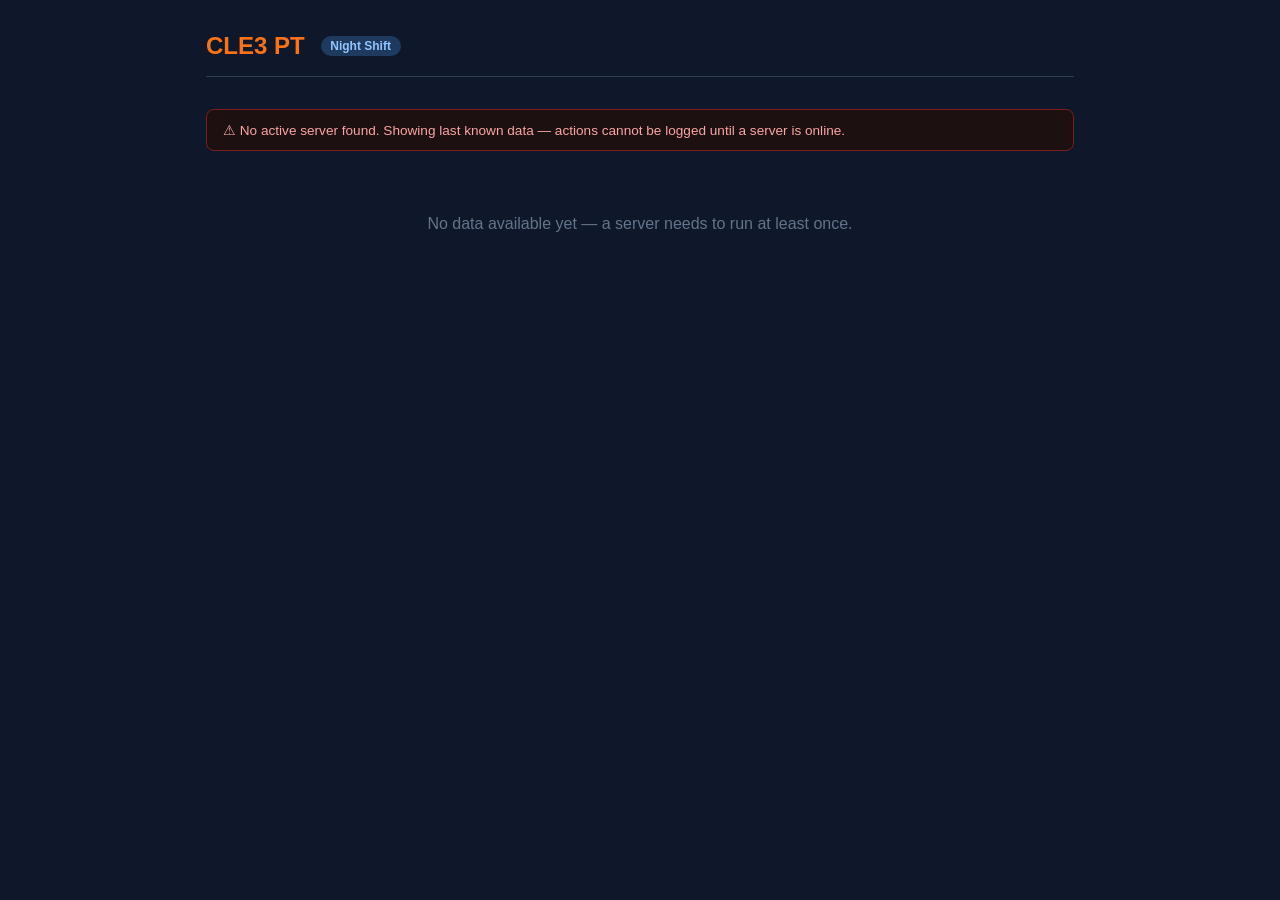
==== docs/index.html @ a23e6bd6 "Update CLE3 PT Dashboard app" ====
<!DOCTYPE html>
<html lang="en">
<head>
<meta charset="UTF-8">
<meta name="viewport" content="width=device-width,initial-scale=1">
<title>CLE3 PT Dashboard</title>
<style>
  * { box-sizing: border-box; margin: 0; padding: 0; }
  body { font-family: -apple-system, BlinkMacSystemFont, 'Segoe UI', sans-serif;
         background: #0f172a; color: #e2e8f0; min-height: 100vh; }
  .container { max-width: 900px; margin: 0 auto; padding: 2rem 1rem; }
  .header { display: flex; align-items: center; gap: 1rem; margin-bottom: 2rem; border-bottom: 1px solid #334155; padding-bottom: 1rem; }
  .logo { font-size: 1.5rem; font-weight: 700; color: #f97316; }
  .badge { font-size: 0.75rem; padding: 0.2rem 0.6rem; border-radius: 9999px; font-weight: 600; }
  .badge-night { background: #1e3a5f; color: #93c5fd; }
  .badge-day   { background: #3b1f05; color: #fbbf24; }
  .badge-stale { background: #3b0f0f; color: #fca5a5; }
  .status-card { background: #1e293b; border: 1px solid #334155; border-radius: 0.75rem;
                 padding: 1.5rem; margin-bottom: 1.5rem; }
  .status-title { font-size: 0.75rem; text-transform: uppercase; letter-spacing: 0.05em;
                  color: #64748b; margin-bottom: 0.5rem; }
  .status-main { font-size: 1.1rem; color: #e2e8f0; }
  .connect-btn { display: inline-block; margin-top: 1rem; padding: 0.6rem 1.4rem;
                 background: #f97316; color: white; border: none; border-radius: 0.5rem;
                 font-size: 0.9rem; font-weight: 600; cursor: pointer; text-decoration: none; }
  .connect-btn:hover { background: #ea580c; }
  .grid { display: grid; grid-template-columns: repeat(auto-fill, minmax(280px, 1fr)); gap: 1rem; }
  .aa-card { background: #1e293b; border: 1px solid #334155; border-radius: 0.5rem; padding: 1rem; }
  .aa-card.flagged { border-color: #f97316; }
  .aa-name { font-weight: 600; font-size: 0.95rem; margin-bottom: 0.25rem; }
  .aa-meta { font-size: 0.75rem; color: #94a3b8; }
  .pt-bar { height: 6px; background: #334155; border-radius: 3px; margin: 0.5rem 0; }
  .pt-fill { height: 6px; border-radius: 3px; }
  .pt-fill.ok      { background: #22c55e; }
  .pt-fill.warn    { background: #f59e0b; }
  .pt-fill.flagged { background: #ef4444; }
  .pt-num { font-size: 0.8rem; font-weight: 700; }
  .pt-num.ok      { color: #22c55e; }
  .pt-num.warn    { color: #f59e0b; }
  .pt-num.flagged { color: #ef4444; }
  .spinner { border: 3px solid #334155; border-top-color: #f97316; border-radius: 50%;
             width: 2rem; height: 2rem; animation: spin 0.8s linear infinite; margin: 3rem auto; }
  @keyframes spin { to { transform: rotate(360deg); } }
  .floor-header { font-size: 0.75rem; text-transform: uppercase; letter-spacing: 0.1em;
                  color: #64748b; margin: 1.5rem 0 0.75rem; }
  .summary-row { display: flex; gap: 1.5rem; margin-bottom: 1.5rem; flex-wrap: wrap; }
  .summary-stat { text-align: center; }
  .summary-stat .num { font-size: 1.75rem; font-weight: 700; }
  .summary-stat .lbl { font-size: 0.7rem; color: #64748b; text-transform: uppercase; }
  .offline-note { background: #1c1010; border: 1px solid #7f1d1d; border-radius: 0.5rem;
                  padding: 0.75rem 1rem; margin-bottom: 1rem; font-size: 0.85rem; color: #fca5a5; }
  #floor-filter { display: flex; gap: 0.5rem; margin-bottom: 1rem; flex-wrap: wrap; }
  .fl-btn { padding: 0.3rem 0.8rem; background: #1e293b; border: 1px solid #334155;
            color: #94a3b8; border-radius: 0.375rem; cursor: pointer; font-size: 0.8rem; }
  .fl-btn.active { background: #f97316; border-color: #f97316; color: white; }
  .hidden { display: none !important; }
</style>
</head>
<body>
<div class="container">
  <div class="header">
    <span class="logo">CLE3 PT</span>
    <span id="shift-badge" class="badge badge-night">Night Shift</span>
    <span id="date-badge" style="font-size:0.8rem;color:#64748b"></span>
    <span id="stale-badge" class="badge badge-stale hidden">DATA STALE</span>
    <span style="flex:1"></span>
    <span id="last-updated" style="font-size:0.75rem;color:#64748b"></span>
  </div>

  <div id="connecting-card" class="status-card">
    <div class="status-title">Looking for active server…</div>
    <div class="spinner"></div>
  </div>

  <div id="live-banner" class="status-card hidden" style="border-color:#22c55e">
    <div class="status-title">Live server found</div>
    <div class="status-main" id="live-url-text"></div>
    <a id="live-url-link" href="#" class="connect-btn">Open Full Dashboard →</a>
  </div>

  <div id="offline-banner" class="offline-note hidden">
    ⚠ No active server found. Showing last known data — actions cannot be logged until a server is online.
  </div>

  <div id="main-content" class="hidden">
    <div class="summary-row">
      <div class="summary-stat"><div class="num" id="s-total">—</div><div class="lbl">Associates</div></div>
      <div class="summary-stat"><div class="num" id="s-flagged" style="color:#ef4444">—</div><div class="lbl">Flagged</div></div>
      <div class="summary-stat"><div class="num" id="s-avg">—</div><div class="lbl">Avg PT%</div></div>
    </div>
    <div id="floor-filter">
      <button class="fl-btn active" data-floor="all">All Floors</button>
      <button class="fl-btn" data-floor="1">Floor 1</button>
      <button class="fl-btn" data-floor="2">Floor 2</button>
      <button class="fl-btn" data-floor="3">Floor 3</button>
      <button class="fl-btn" data-floor="4">Floor 4</button>
    </div>
    <div id="aa-grid"></div>
  </div>
</div>

<script>
const REPO = 'neszbeqi/cle3-pt-dashboard';
const RAW  = `https://raw.githubusercontent.com/${REPO}/main`;

async function ghFetch(path) {
  try {
    const r = await fetch(`${RAW}/${path}?_=${Date.now()}`);
    if (r.ok) return r.json();
  } catch {}
  return null;
}

let currentFloor = 'all';
let allAssociates = [];

async function init() {
  // 1. Try to find active server
  const urlData = await ghFetch('data/current_url.json');
  if (urlData && urlData.url && urlData.updated) {
    const ageMin = (Date.now() - new Date(urlData.updated).getTime()) / 60000;
    if (ageMin < 10) {
      try {
        const ctrl = new AbortController();
        setTimeout(() => ctrl.abort(), 4000);
        const ping = await fetch(urlData.url + '/api/status', { signal: ctrl.signal });
        if (ping.ok) {
          document.getElementById('connecting-card').classList.add('hidden');
          document.getElementById('live-banner').classList.remove('hidden');
          document.getElementById('live-url-text').textContent = urlData.url;
          document.getElementById('live-url-link').href = urlData.url;
          return;
        }
      } catch {}
    }
  }

  // 2. No live server — show last known data
  document.getElementById('connecting-card').classList.add('hidden');
  document.getElementById('offline-banner').classList.remove('hidden');
  const live = await ghFetch('data/live.json');
  if (live && live.associates && live.associates.length) {
    renderData(live);
  } else {
    document.getElementById('main-content').innerHTML =
      '<div style="color:#64748b;text-align:center;padding:3rem">No data available yet — a server needs to run at least once.</div>';
    document.getElementById('main-content').classList.remove('hidden');
  }
}

function renderData(live) {
  allAssociates = live.associates || [];

  // Header info
  const shiftBadge = document.getElementById('shift-badge');
  shiftBadge.textContent = (live.shift === 'night' ? 'Night' : 'Day') + ' Shift';
  shiftBadge.className = 'badge ' + (live.shift === 'night' ? 'badge-night' : 'badge-day');
  document.getElementById('date-badge').textContent = live.date || '';

  if (live.updated) {
    const mins = Math.round((Date.now() - new Date(live.updated).getTime()) / 60000);
    document.getElementById('last-updated').textContent =
      mins < 60 ? `Updated ${mins}m ago` : `Updated ${Math.round(mins/60)}h ago`;
    if (mins > 30) document.getElementById('stale-badge').classList.remove('hidden');
  }

  document.getElementById('main-content').classList.remove('hidden');
  renderGrid();
}

function renderGrid() {
  const data = currentFloor === 'all'
    ? allAssociates
    : allAssociates.filter(a => a.floor == currentFloor);

  // Summary
  const withPt = data.filter(a => a.pt_pct != null);
  const flagged = data.filter(a => a.flagged);
  document.getElementById('s-total').textContent = data.length;
  document.getElementById('s-flagged').textContent = flagged.length;
  document.getElementById('s-avg').textContent = withPt.length
    ? (withPt.reduce((s,a) => s + a.pt_pct, 0) / withPt.length).toFixed(1) + '%'
    : '—';

  // Group by floor
  const byFloor = {};
  for (const a of data) {
    const fl = a.floor || 0;
    (byFloor[fl] = byFloor[fl] || []).push(a);
  }

  const grid = document.getElementById('aa-grid');
  grid.innerHTML = '';

  for (const [fl, aas] of Object.entries(byFloor).sort()) {
    if (currentFloor === 'all' && fl != 0) {
      const hdr = document.createElement('div');
      hdr.className = 'floor-header';
      hdr.textContent = fl == 0 ? 'Unassigned' : `Floor ${fl}`;
      grid.appendChild(hdr);
    }
    const g = document.createElement('div');
    g.className = 'grid';
    for (const a of aas.sort((x,y) => (x.pt_pct||99) - (y.pt_pct||99))) {
      const pt   = a.pt_pct;
      const cls  = pt == null ? 'warn' : pt >= 88 ? 'ok' : pt >= 80 ? 'warn' : 'flagged';
      const fill = pt == null ? 0 : Math.min(100, pt);
      g.innerHTML += `
        <div class="aa-card ${a.flagged ? 'flagged' : ''}">
          <div class="aa-name">${a.name || a.badge}</div>
          <div class="aa-meta">${a.station ? 'Stn ' + a.station : ''} ${a.floor ? '· Fl ' + a.floor : ''}</div>
          <div class="pt-bar"><div class="pt-fill ${cls}" style="width:${fill}%"></div></div>
          <span class="pt-num ${cls}">${pt != null ? pt.toFixed(1) + '%' : 'No data'}</span>
        </div>`;
    }
    grid.appendChild(g);
  }
}

// Floor filter buttons
document.getElementById('floor-filter').addEventListener('click', e => {
  const btn = e.target.closest('.fl-btn');
  if (!btn) return;
  document.querySelectorAll('.fl-btn').forEach(b => b.classList.remove('active'));
  btn.classList.add('active');
  currentFloor = btn.dataset.floor;
  if (allAssociates.length) renderGrid();
});

init();
</script>
</body>
</html>
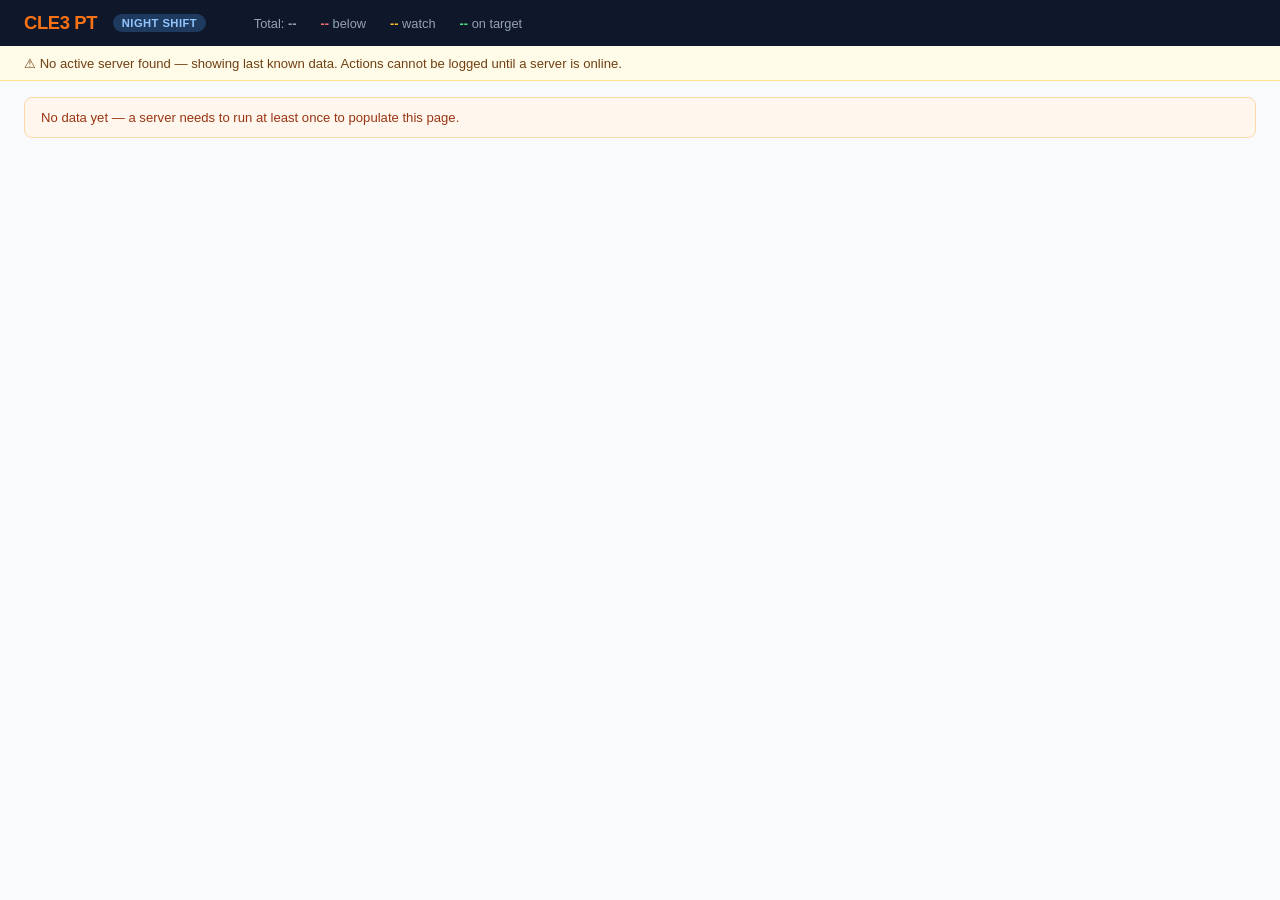
==== commit c300b8bd: "Redesign portal to match full dashboard" ====
--- a/docs/index.html
+++ b/docs/index.html
@@ -5,229 +5,422 @@
 <meta name="viewport" content="width=device-width,initial-scale=1">
 <title>CLE3 PT Dashboard</title>
 <style>
-  * { box-sizing: border-box; margin: 0; padding: 0; }
-  body { font-family: -apple-system, BlinkMacSystemFont, 'Segoe UI', sans-serif;
-         background: #0f172a; color: #e2e8f0; min-height: 100vh; }
-  .container { max-width: 900px; margin: 0 auto; padding: 2rem 1rem; }
-  .header { display: flex; align-items: center; gap: 1rem; margin-bottom: 2rem; border-bottom: 1px solid #334155; padding-bottom: 1rem; }
-  .logo { font-size: 1.5rem; font-weight: 700; color: #f97316; }
-  .badge { font-size: 0.75rem; padding: 0.2rem 0.6rem; border-radius: 9999px; font-weight: 600; }
-  .badge-night { background: #1e3a5f; color: #93c5fd; }
-  .badge-day   { background: #3b1f05; color: #fbbf24; }
-  .badge-stale { background: #3b0f0f; color: #fca5a5; }
-  .status-card { background: #1e293b; border: 1px solid #334155; border-radius: 0.75rem;
-                 padding: 1.5rem; margin-bottom: 1.5rem; }
-  .status-title { font-size: 0.75rem; text-transform: uppercase; letter-spacing: 0.05em;
-                  color: #64748b; margin-bottom: 0.5rem; }
-  .status-main { font-size: 1.1rem; color: #e2e8f0; }
-  .connect-btn { display: inline-block; margin-top: 1rem; padding: 0.6rem 1.4rem;
-                 background: #f97316; color: white; border: none; border-radius: 0.5rem;
-                 font-size: 0.9rem; font-weight: 600; cursor: pointer; text-decoration: none; }
-  .connect-btn:hover { background: #ea580c; }
-  .grid { display: grid; grid-template-columns: repeat(auto-fill, minmax(280px, 1fr)); gap: 1rem; }
-  .aa-card { background: #1e293b; border: 1px solid #334155; border-radius: 0.5rem; padding: 1rem; }
-  .aa-card.flagged { border-color: #f97316; }
-  .aa-name { font-weight: 600; font-size: 0.95rem; margin-bottom: 0.25rem; }
-  .aa-meta { font-size: 0.75rem; color: #94a3b8; }
-  .pt-bar { height: 6px; background: #334155; border-radius: 3px; margin: 0.5rem 0; }
-  .pt-fill { height: 6px; border-radius: 3px; }
-  .pt-fill.ok      { background: #22c55e; }
-  .pt-fill.warn    { background: #f59e0b; }
-  .pt-fill.flagged { background: #ef4444; }
-  .pt-num { font-size: 0.8rem; font-weight: 700; }
-  .pt-num.ok      { color: #22c55e; }
-  .pt-num.warn    { color: #f59e0b; }
-  .pt-num.flagged { color: #ef4444; }
-  .spinner { border: 3px solid #334155; border-top-color: #f97316; border-radius: 50%;
-             width: 2rem; height: 2rem; animation: spin 0.8s linear infinite; margin: 3rem auto; }
-  @keyframes spin { to { transform: rotate(360deg); } }
-  .floor-header { font-size: 0.75rem; text-transform: uppercase; letter-spacing: 0.1em;
-                  color: #64748b; margin: 1.5rem 0 0.75rem; }
-  .summary-row { display: flex; gap: 1.5rem; margin-bottom: 1.5rem; flex-wrap: wrap; }
-  .summary-stat { text-align: center; }
-  .summary-stat .num { font-size: 1.75rem; font-weight: 700; }
-  .summary-stat .lbl { font-size: 0.7rem; color: #64748b; text-transform: uppercase; }
-  .offline-note { background: #1c1010; border: 1px solid #7f1d1d; border-radius: 0.5rem;
-                  padding: 0.75rem 1rem; margin-bottom: 1rem; font-size: 0.85rem; color: #fca5a5; }
-  #floor-filter { display: flex; gap: 0.5rem; margin-bottom: 1rem; flex-wrap: wrap; }
-  .fl-btn { padding: 0.3rem 0.8rem; background: #1e293b; border: 1px solid #334155;
-            color: #94a3b8; border-radius: 0.375rem; cursor: pointer; font-size: 0.8rem; }
-  .fl-btn.active { background: #f97316; border-color: #f97316; color: white; }
-  .hidden { display: none !important; }
+* { box-sizing: border-box; margin: 0; padding: 0; }
+body { font-family: -apple-system, BlinkMacSystemFont, "Segoe UI", sans-serif;
+       background: #f8fafc; color: #1e293b; min-height: 100vh; }
+
+/* ── Header ── */
+.header { background: #0f172a; color: #e2e8f0; padding: 0.75rem 1.5rem;
+          display: flex; align-items: center; gap: 1rem; }
+.logo { font-size: 1.15rem; font-weight: 700; color: #f97316; letter-spacing: -0.02em; }
+.badge { font-size: 0.7rem; padding: 0.2rem 0.55rem; border-radius: 9999px;
+         font-weight: 600; text-transform: uppercase; letter-spacing: 0.04em; }
+.badge-night { background: #1e3a5f; color: #93c5fd; }
+.badge-day   { background: #3b1f05; color: #fbbf24; }
+.hdr-stats   { display: flex; gap: 1.5rem; margin-left: 1rem; }
+.hdr-stat    { font-size: 0.8rem; color: #94a3b8; }
+.hdr-stat span { font-weight: 600; }
+.hdr-stat .red   { color: #f87171; }
+.hdr-stat .amber { color: #fbbf24; }
+.hdr-stat .green { color: #4ade80; }
+.hdr-right { margin-left: auto; font-size: 0.75rem; color: #64748b; }
+
+/* ── Status Banner ── */
+.banner { padding: 0.6rem 1.5rem; font-size: 0.82rem; display: flex; align-items: center; gap: 0.5rem; }
+.banner-connecting { background: #1e293b; color: #94a3b8; }
+.banner-live    { background: #052e16; color: #86efac; border-bottom: 1px solid #166534; }
+.banner-offline { background: #fefce8; color: #713f12; border-bottom: 1px solid #fde68a; }
+.banner-stale   { background: #fff7ed; color: #9a3412; border-bottom: 1px solid #fed7aa; }
+.live-link { font-weight: 600; color: #4ade80; text-decoration: underline; cursor: pointer; margin-left: 0.5rem; }
+.spinner-sm { display: inline-block; width: 14px; height: 14px; border: 2px solid #475569;
+              border-top-color: #94a3b8; border-radius: 50%; animation: spin 0.8s linear infinite; }
+@keyframes spin { to { transform: rotate(360deg); } }
+
+/* ── Tabs ── */
+.tabs { background: #fff; border-bottom: 1px solid #e2e8f0; padding: 0 1.5rem;
+        display: flex; gap: 0; }
+.tab { padding: 0.75rem 1.25rem; font-size: 0.85rem; font-weight: 500; color: #64748b;
+       cursor: pointer; border-bottom: 2px solid transparent; margin-bottom: -1px; }
+.tab.active { color: #0f172a; border-bottom-color: #f97316; font-weight: 600; }
+.tab:hover:not(.active) { color: #334155; }
+.tab-badge { background: #ef4444; color: white; font-size: 0.65rem; padding: 0.1rem 0.4rem;
+             border-radius: 9999px; margin-left: 0.3rem; font-weight: 700; vertical-align: middle; }
+.tab-pane { display: none; }
+.tab-pane.active { display: block; }
+
+/* ── Floor filter ── */
+.floor-bar { padding: 0.75rem 1.5rem; background: #fff; border-bottom: 1px solid #e2e8f0;
+             display: flex; align-items: center; gap: 0.5rem; }
+.floor-bar label { font-size: 0.78rem; color: #64748b; font-weight: 500; margin-right: 0.25rem; }
+.fl-btn { padding: 0.3rem 0.75rem; background: #f1f5f9; border: 1px solid #e2e8f0;
+          color: #475569; border-radius: 0.375rem; cursor: pointer; font-size: 0.78rem;
+          font-weight: 500; transition: background 0.1s; }
+.fl-btn.active { background: #0f172a; border-color: #0f172a; color: #fff; }
+.fl-btn:hover:not(.active) { background: #e2e8f0; }
+
+/* ── Floor section ── */
+.content { padding: 1rem 1.5rem; }
+.floor-section { margin-bottom: 1.5rem; }
+.floor-hdr { display: flex; align-items: center; gap: 1rem; margin-bottom: 0.75rem;
+             padding-bottom: 0.5rem; border-bottom: 2px solid #e2e8f0; }
+.floor-title { font-size: 0.95rem; font-weight: 700; color: #0f172a; }
+.floor-count { font-size: 0.78rem; color: #64748b; }
+.floor-pt    { font-size: 1.1rem; font-weight: 700; margin-left: auto; }
+.floor-bar-wrap { flex: 0 0 120px; height: 8px; background: #e2e8f0; border-radius: 4px; overflow: hidden; }
+.floor-bar-fill { height: 8px; border-radius: 4px; }
+
+/* ── Table ── */
+table { width: 100%; border-collapse: collapse; font-size: 0.82rem; }
+thead th { text-align: left; padding: 0.4rem 0.75rem; font-size: 0.7rem; text-transform: uppercase;
+           letter-spacing: 0.05em; color: #94a3b8; font-weight: 600; background: #f8fafc;
+           border-bottom: 1px solid #e2e8f0; white-space: nowrap; }
+tbody tr { border-bottom: 1px solid #f1f5f9; }
+tbody tr:hover { background: #f8fafc; }
+tbody tr.flagged-row { border-left: 3px solid #ef4444; }
+tbody tr.watch-row   { border-left: 3px solid #f59e0b; }
+td { padding: 0.55rem 0.75rem; vertical-align: middle; }
+.td-station { color: #64748b; font-size: 0.78rem; font-weight: 500; width: 80px; }
+.td-name    { font-weight: 600; color: #1e293b; }
+.td-badge   { color: #94a3b8; font-size: 0.75rem; }
+.td-pt { font-weight: 700; width: 70px; }
+.pt-red    { color: #ef4444; }
+.pt-amber  { color: #f59e0b; }
+.pt-green  { color: #16a34a; }
+.pt-bar-wrap { width: 120px; height: 6px; background: #e2e8f0; border-radius: 3px; overflow: hidden; }
+.pt-bar-fill { height: 6px; border-radius: 3px; }
+.bg-red   { background: #ef4444; }
+.bg-amber { background: #f59e0b; }
+.bg-green { background: #22c55e; }
+.td-idle   { color: #94a3b8; font-size: 0.78rem; width: 60px; }
+.td-status { width: 80px; }
+.status-chip { font-size: 0.7rem; font-weight: 700; padding: 0.15rem 0.5rem; border-radius: 0.25rem; }
+.status-below  { background: #fee2e2; color: #b91c1c; }
+.status-watch  { background: #fef3c7; color: #b45309; }
+.status-good   { background: #dcfce7; color: #15803d; }
+.status-none   { background: #f1f5f9; color: #94a3b8; }
+.consec-dot { display: inline-block; width: 8px; height: 8px; border-radius: 50%;
+              background: #ef4444; margin-left: 4px; vertical-align: middle; }
+
+/* ── Flagged tab ── */
+.flag-card { background: #fff; border: 1px solid #fecaca; border-radius: 0.5rem;
+             padding: 1rem 1.25rem; margin-bottom: 0.75rem; display: flex; align-items: center; gap: 1rem; }
+.flag-station { font-size: 0.78rem; color: #64748b; width: 60px; }
+.flag-name    { font-weight: 600; flex: 1; }
+.flag-pt      { font-weight: 700; font-size: 1rem; }
+.flag-idle    { font-size: 0.78rem; color: #94a3b8; }
+.flag-floor   { font-size: 0.7rem; padding: 0.15rem 0.45rem; background: #f1f5f9;
+                color: #475569; border-radius: 0.25rem; font-weight: 600; }
+
+/* ── Offline note ── */
+.offline-note { background: #fff7ed; border: 1px solid #fed7aa; border-radius: 0.5rem;
+                padding: 0.75rem 1rem; margin: 1rem 1.5rem; font-size: 0.82rem; color: #9a3412; }
+
+/* ── Empty state ── */
+.empty { text-align: center; padding: 4rem 1rem; color: #94a3b8; font-size: 0.9rem; }
+
+/* ── Responsive ── */
+@media (max-width: 600px) {
+  .hdr-stats, .floor-bar-wrap { display: none; }
+  .pt-bar-wrap { width: 60px; }
+  .td-idle { display: none; }
+}
+.hidden { display: none !important; }
 </style>
 </head>
 <body>
-<div class="container">
-  <div class="header">
-    <span class="logo">CLE3 PT</span>
-    <span id="shift-badge" class="badge badge-night">Night Shift</span>
-    <span id="date-badge" style="font-size:0.8rem;color:#64748b"></span>
-    <span id="stale-badge" class="badge badge-stale hidden">DATA STALE</span>
-    <span style="flex:1"></span>
-    <span id="last-updated" style="font-size:0.75rem;color:#64748b"></span>
+
+<!-- Header -->
+<div class="header">
+  <span class="logo">CLE3 PT</span>
+  <span id="shift-badge" class="badge badge-night">Night Shift</span>
+  <span id="date-str" style="font-size:0.8rem;color:#64748b"></span>
+  <div class="hdr-stats">
+    <div class="hdr-stat">Total: <span id="s-total">--</span></div>
+    <div class="hdr-stat"><span class="red" id="s-below">--</span> below</div>
+    <div class="hdr-stat"><span class="amber" id="s-watch">--</span> watch</div>
+    <div class="hdr-stat"><span class="green" id="s-good">--</span> on target</div>
   </div>
-
-  <div id="connecting-card" class="status-card">
-    <div class="status-title">Looking for active server…</div>
-    <div class="spinner"></div>
+  <div class="hdr-right" id="updated-str"></div>
+</div>
+
+<!-- Status Banner -->
+<div id="banner-connecting" class="banner banner-connecting">
+  <span class="spinner-sm"></span>&nbsp; Looking for live server&hellip;
+</div>
+<div id="banner-live" class="banner banner-live hidden">
+  &#x25cf; Live server found &mdash;
+  <a id="live-link" href="#" class="live-link" target="_blank">Open Full Dashboard &rarr;</a>
+  <span style="margin-left:1rem;color:#86efac;font-size:0.78rem">(redirecting in <span id="redirect-count">3</span>s)</span>
+</div>
+<div id="banner-offline" class="banner banner-offline hidden">
+  &#x26A0; No active server found &mdash; showing last known data. Actions cannot be logged until a server is online.
+</div>
+<div id="banner-stale" class="banner banner-stale hidden">
+  &#x26A0; Data is more than 30 minutes old.
+</div>
+
+<!-- Offline note -->
+<div id="offline-msg" class="offline-note hidden">
+  No data yet &mdash; a server needs to run at least once to populate this page.
+</div>
+
+<!-- Main content -->
+<div id="main" class="hidden">
+
+  <!-- Tabs -->
+  <div class="tabs">
+    <div class="tab active" data-tab="floor">Floor View</div>
+    <div class="tab" data-tab="flagged">Flagged <span class="tab-badge" id="flag-count">0</span></div>
   </div>
 
-  <div id="live-banner" class="status-card hidden" style="border-color:#22c55e">
-    <div class="status-title">Live server found</div>
-    <div class="status-main" id="live-url-text"></div>
-    <a id="live-url-link" href="#" class="connect-btn">Open Full Dashboard →</a>
+  <!-- Floor filter -->
+  <div class="floor-bar">
+    <label>Floor:</label>
+    <button class="fl-btn active" data-floor="all">All</button>
+    <button class="fl-btn" data-floor="1">1</button>
+    <button class="fl-btn" data-floor="2">2</button>
+    <button class="fl-btn" data-floor="3">3</button>
+    <button class="fl-btn" data-floor="4">4</button>
   </div>
 
-  <div id="offline-banner" class="offline-note hidden">
-    ⚠ No active server found. Showing last known data — actions cannot be logged until a server is online.
+  <!-- Floor view -->
+  <div id="pane-floor" class="tab-pane active">
+    <div class="content" id="floor-content"></div>
   </div>
 
-  <div id="main-content" class="hidden">
-    <div class="summary-row">
-      <div class="summary-stat"><div class="num" id="s-total">—</div><div class="lbl">Associates</div></div>
-      <div class="summary-stat"><div class="num" id="s-flagged" style="color:#ef4444">—</div><div class="lbl">Flagged</div></div>
-      <div class="summary-stat"><div class="num" id="s-avg">—</div><div class="lbl">Avg PT%</div></div>
-    </div>
-    <div id="floor-filter">
-      <button class="fl-btn active" data-floor="all">All Floors</button>
-      <button class="fl-btn" data-floor="1">Floor 1</button>
-      <button class="fl-btn" data-floor="2">Floor 2</button>
-      <button class="fl-btn" data-floor="3">Floor 3</button>
-      <button class="fl-btn" data-floor="4">Floor 4</button>
-    </div>
-    <div id="aa-grid"></div>
+  <!-- Flagged tab -->
+  <div id="pane-flagged" class="tab-pane">
+    <div class="content" id="flagged-content"></div>
   </div>
+
 </div>
 
 <script>
 const REPO = 'neszbeqi/cle3-pt-dashboard';
-const RAW  = `https://raw.githubusercontent.com/${REPO}/main`;
+const RAW  = 'https://raw.githubusercontent.com/' + REPO + '/main';
+const THRESHOLD = 88;
+
+let allAAs = [], currentFloor = 'all';
 
 async function ghFetch(path) {
   try {
-    const r = await fetch(`${RAW}/${path}?_=${Date.now()}`);
+    const r = await fetch(RAW + '/' + path + '?_=' + Date.now());
     if (r.ok) return r.json();
-  } catch {}
+  } catch(e) {}
   return null;
 }
 
-let currentFloor = 'all';
-let allAssociates = [];
-
 async function init() {
-  // 1. Try to find active server
+  // 1. Try live server
   const urlData = await ghFetch('data/current_url.json');
   if (urlData && urlData.url && urlData.updated) {
     const ageMin = (Date.now() - new Date(urlData.updated).getTime()) / 60000;
-    if (ageMin < 10) {
+    if (ageMin < 15) {
       try {
         const ctrl = new AbortController();
         setTimeout(() => ctrl.abort(), 4000);
         const ping = await fetch(urlData.url + '/api/status', { signal: ctrl.signal });
         if (ping.ok) {
-          document.getElementById('connecting-card').classList.add('hidden');
-          document.getElementById('live-banner').classList.remove('hidden');
-          document.getElementById('live-url-text').textContent = urlData.url;
-          document.getElementById('live-url-link').href = urlData.url;
+          // Auto-redirect with countdown
+          document.getElementById('banner-connecting').classList.add('hidden');
+          document.getElementById('banner-live').classList.remove('hidden');
+          const link = document.getElementById('live-link');
+          link.href = urlData.url;
+          let n = 3;
+          const tick = setInterval(() => {
+            n--;
+            document.getElementById('redirect-count').textContent = n;
+            if (n <= 0) { clearInterval(tick); window.location.href = urlData.url; }
+          }, 1000);
           return;
         }
-      } catch {}
+      } catch(e) {}
     }
   }
 
-  // 2. No live server — show last known data
-  document.getElementById('connecting-card').classList.add('hidden');
-  document.getElementById('offline-banner').classList.remove('hidden');
+  // 2. Offline fallback: show live.json data
+  document.getElementById('banner-connecting').classList.add('hidden');
+  document.getElementById('banner-offline').classList.remove('hidden');
+
   const live = await ghFetch('data/live.json');
-  if (live && live.associates && live.associates.length) {
-    renderData(live);
-  } else {
-    document.getElementById('main-content').innerHTML =
-      '<div style="color:#64748b;text-align:center;padding:3rem">No data available yet — a server needs to run at least once.</div>';
-    document.getElementById('main-content').classList.remove('hidden');
-  }
-}
-
-function renderData(live) {
-  allAssociates = live.associates || [];
-
-  // Header info
-  const shiftBadge = document.getElementById('shift-badge');
-  shiftBadge.textContent = (live.shift === 'night' ? 'Night' : 'Day') + ' Shift';
-  shiftBadge.className = 'badge ' + (live.shift === 'night' ? 'badge-night' : 'badge-day');
-  document.getElementById('date-badge').textContent = live.date || '';
+  if (!live || !live.associates || !live.associates.length) {
+    document.getElementById('offline-msg').classList.remove('hidden');
+    return;
+  }
+  renderAll(live);
+}
+
+function ptClass(pt) {
+  if (pt == null) return 'status-none';
+  if (pt >= THRESHOLD) return 'pt-green';
+  if (pt >= 80) return 'pt-amber';
+  return 'pt-red';
+}
+function bgClass(pt) {
+  if (pt == null) return '';
+  if (pt >= THRESHOLD) return 'bg-green';
+  if (pt >= 80) return 'bg-amber';
+  return 'bg-red';
+}
+function statusChip(pt) {
+  if (pt == null) return '<span class="status-chip status-none">No data</span>';
+  if (pt >= THRESHOLD) return '<span class="status-chip status-good">&#x2713; Good</span>';
+  if (pt >= 80) return '<span class="status-chip status-watch">&Delta; Watch</span>';
+  return '<span class="status-chip status-below">&times; Below</span>';
+}
+function fmtPt(pt) {
+  return pt != null ? pt.toFixed(1) + '%' : '--';
+}
+function fmtIdle(a) {
+  const idle = a.tc_idle_min || a.inferred;
+  if (idle == null) return '--';
+  if (a.tc_idle_min != null) return Math.round(a.tc_idle_min) + 'm';
+  return (idle * 60).toFixed(0) + 'm';
+}
+
+function renderAll(live) {
+  allAAs = live.associates || [];
+
+  // Header
+  const shift = live.shift || 'night';
+  const badge = document.getElementById('shift-badge');
+  badge.textContent = (shift === 'night' ? 'Night' : 'Day') + ' Shift';
+  badge.className = 'badge ' + (shift === 'night' ? 'badge-night' : 'badge-day');
+  document.getElementById('date-str').textContent = live.date || '';
 
   if (live.updated) {
     const mins = Math.round((Date.now() - new Date(live.updated).getTime()) / 60000);
-    document.getElementById('last-updated').textContent =
-      mins < 60 ? `Updated ${mins}m ago` : `Updated ${Math.round(mins/60)}h ago`;
-    if (mins > 30) document.getElementById('stale-badge').classList.remove('hidden');
-  }
-
-  document.getElementById('main-content').classList.remove('hidden');
-  renderGrid();
-}
-
-function renderGrid() {
+    document.getElementById('updated-str').textContent =
+      'Updated ' + (mins < 60 ? mins + 'm ago' : Math.round(mins/60) + 'h ago');
+    if (mins > 30) document.getElementById('banner-stale').classList.remove('hidden');
+  }
+
+  document.getElementById('main').classList.remove('hidden');
+  refresh();
+}
+
+function refresh() {
   const data = currentFloor === 'all'
-    ? allAssociates
-    : allAssociates.filter(a => a.floor == currentFloor);
-
-  // Summary
+    ? allAAs
+    : allAAs.filter(a => String(a.floor) === currentFloor);
+
   const withPt = data.filter(a => a.pt_pct != null);
-  const flagged = data.filter(a => a.flagged);
+  const below  = data.filter(a => a.pt_pct != null && a.pt_pct < THRESHOLD && a.pt_pct < 80);
+  const watch  = data.filter(a => a.pt_pct != null && a.pt_pct >= 80 && a.pt_pct < THRESHOLD);
+  const good   = data.filter(a => a.pt_pct != null && a.pt_pct >= THRESHOLD);
+
   document.getElementById('s-total').textContent = data.length;
-  document.getElementById('s-flagged').textContent = flagged.length;
-  document.getElementById('s-avg').textContent = withPt.length
-    ? (withPt.reduce((s,a) => s + a.pt_pct, 0) / withPt.length).toFixed(1) + '%'
-    : '—';
-
+  document.getElementById('s-below').textContent = below.length;
+  document.getElementById('s-watch').textContent = watch.length;
+  document.getElementById('s-good').textContent  = good.length;
+  document.getElementById('flag-count').textContent = (below.length + watch.length);
+
+  renderFloor(data);
+  renderFlagged(data);
+}
+
+function renderFloor(data) {
   // Group by floor
   const byFloor = {};
   for (const a of data) {
     const fl = a.floor || 0;
     (byFloor[fl] = byFloor[fl] || []).push(a);
   }
-
-  const grid = document.getElementById('aa-grid');
-  grid.innerHTML = '';
-
-  for (const [fl, aas] of Object.entries(byFloor).sort()) {
-    if (currentFloor === 'all' && fl != 0) {
-      const hdr = document.createElement('div');
-      hdr.className = 'floor-header';
-      hdr.textContent = fl == 0 ? 'Unassigned' : `Floor ${fl}`;
-      grid.appendChild(hdr);
+  const el = document.getElementById('floor-content');
+  el.innerHTML = '';
+  for (const [fl, aas] of Object.entries(byFloor).sort((a,b) => +a[0] - +b[0])) {
+    const flNum = fl == 0 ? 'Unassigned' : 'Floor ' + fl;
+    const sorted = aas.slice().sort((a,b) => (a.pt_pct||999) - (b.pt_pct||999));
+    const pts = aas.filter(a => a.pt_pct != null).map(a => a.pt_pct);
+    const avg = pts.length ? pts.reduce((s,v) => s+v, 0) / pts.length : null;
+    const below = aas.filter(a => a.pt_pct != null && a.pt_pct < 80).length;
+    const watch = aas.filter(a => a.pt_pct != null && a.pt_pct >= 80 && a.pt_pct < THRESHOLD).length;
+    const good  = aas.filter(a => a.pt_pct != null && a.pt_pct >= THRESHOLD).length;
+    const pClass = avg == null ? '' : avg >= THRESHOLD ? 'pt-green' : avg >= 80 ? 'pt-amber' : 'pt-red';
+    const fillW = avg != null ? Math.min(100, avg).toFixed(1) : 0;
+    const fillC = avg == null ? '' : avg >= THRESHOLD ? 'bg-green' : avg >= 80 ? 'bg-amber' : 'bg-red';
+
+    let html = '<div class="floor-section">';
+    html += '<div class="floor-hdr">';
+    html += '<span class="floor-title">' + flNum + '</span>';
+    html += '<span class="floor-count">' + aas.length + ' AAs</span>';
+    if (avg != null) {
+      html += '<span class="' + pClass + '" style="margin-left:auto;font-weight:700;font-size:1.05rem">' + avg.toFixed(1) + '%</span>';
+      html += '<div class="floor-bar-wrap"><div class="floor-bar-fill ' + fillC + '" style="width:' + fillW + '%"></div></div>';
     }
-    const g = document.createElement('div');
-    g.className = 'grid';
-    for (const a of aas.sort((x,y) => (x.pt_pct||99) - (y.pt_pct||99))) {
-      const pt   = a.pt_pct;
-      const cls  = pt == null ? 'warn' : pt >= 88 ? 'ok' : pt >= 80 ? 'warn' : 'flagged';
-      const fill = pt == null ? 0 : Math.min(100, pt);
-      g.innerHTML += `
-        <div class="aa-card ${a.flagged ? 'flagged' : ''}">
-          <div class="aa-name">${a.name || a.badge}</div>
-          <div class="aa-meta">${a.station ? 'Stn ' + a.station : ''} ${a.floor ? '· Fl ' + a.floor : ''}</div>
-          <div class="pt-bar"><div class="pt-fill ${cls}" style="width:${fill}%"></div></div>
-          <span class="pt-num ${cls}">${pt != null ? pt.toFixed(1) + '%' : 'No data'}</span>
-        </div>`;
+    if (below) html += '<span style="font-size:0.75rem;color:#ef4444">' + below + ' below</span>';
+    if (watch) html += '<span style="font-size:0.75rem;color:#f59e0b">' + watch + ' watch</span>';
+    if (good)  html += '<span style="font-size:0.75rem;color:#16a34a">' + good + ' on target</span>';
+    html += '</div>';
+
+    html += '<table><thead><tr>';
+    html += '<th>Station</th><th>Name</th><th>Badge</th><th>PT%</th><th>Bar</th><th>Idle</th><th>Status</th>';
+    html += '</tr></thead><tbody>';
+    for (const a of sorted) {
+      const pt  = a.pt_pct;
+      const row_cls = pt == null ? '' : pt >= THRESHOLD ? '' : pt >= 80 ? 'watch-row' : 'flagged-row';
+      const ptC = ptClass(pt);
+      const bgC = bgClass(pt);
+      const fill = pt != null ? Math.min(100, pt).toFixed(1) : 0;
+      const dots = a.consecutive_low > 1 ? '<span class="consec-dot" title="' + a.consecutive_low + ' consecutive shifts below"></span>'.repeat(Math.min(a.consecutive_low, 5)) : '';
+      html += '<tr class="' + row_cls + '">';
+      html += '<td class="td-station">' + (a.station || '--') + '</td>';
+      html += '<td class="td-name">' + (a.name || a.badge) + dots + '</td>';
+      html += '<td class="td-badge">' + a.badge + '</td>';
+      html += '<td class="td-pt ' + ptC + '">' + fmtPt(pt) + '</td>';
+      html += '<td><div class="pt-bar-wrap"><div class="pt-bar-fill ' + bgC + '" style="width:' + fill + '%"></div></div></td>';
+      html += '<td class="td-idle">' + fmtIdle(a) + '</td>';
+      html += '<td class="td-status">' + statusChip(pt) + '</td>';
+      html += '</tr>';
     }
-    grid.appendChild(g);
-  }
-}
-
-// Floor filter buttons
-document.getElementById('floor-filter').addEventListener('click', e => {
+    html += '</tbody></table></div>';
+    el.innerHTML += html;
+  }
+}
+
+function renderFlagged(data) {
+  const flagged = data.filter(a => a.pt_pct != null && a.pt_pct < THRESHOLD)
+                      .sort((a,b) => a.pt_pct - b.pt_pct);
+  const el = document.getElementById('flagged-content');
+  if (!flagged.length) {
+    el.innerHTML = '<div class="empty">No flagged associates on this floor.</div>';
+    return;
+  }
+  el.innerHTML = flagged.map(a => {
+    const pt = a.pt_pct;
+    const ptC = ptClass(pt);
+    const flLabel = a.floor ? 'Floor ' + a.floor : '';
+    return '<div class="flag-card">' +
+      '<span class="flag-station">' + (a.station || '--') + '</span>' +
+      '<span class="flag-name">' + (a.name || a.badge) + '</span>' +
+      (flLabel ? '<span class="flag-floor">' + flLabel + '</span>' : '') +
+      '<span class="flag-idle td-idle">' + fmtIdle(a) + ' idle</span>' +
+      '<span class="flag-pt ' + ptC + '">' + fmtPt(pt) + '</span>' +
+      '</div>';
+  }).join('');
+}
+
+// Tab switching
+document.querySelector('.tabs').addEventListener('click', e => {
+  const tab = e.target.closest('.tab');
+  if (!tab) return;
+  document.querySelectorAll('.tab').forEach(t => t.classList.remove('active'));
+  document.querySelectorAll('.tab-pane').forEach(p => p.classList.remove('active'));
+  tab.classList.add('active');
+  document.getElementById('pane-' + tab.dataset.tab).classList.add('active');
+});
+
+// Floor filter
+document.querySelector('.floor-bar').addEventListener('click', e => {
   const btn = e.target.closest('.fl-btn');
   if (!btn) return;
   document.querySelectorAll('.fl-btn').forEach(b => b.classList.remove('active'));
   btn.classList.add('active');
   currentFloor = btn.dataset.floor;
-  if (allAssociates.length) renderGrid();
+  if (allAAs.length) refresh();
 });
 
 init();
 </script>
 </body>
-</html>
+</html>
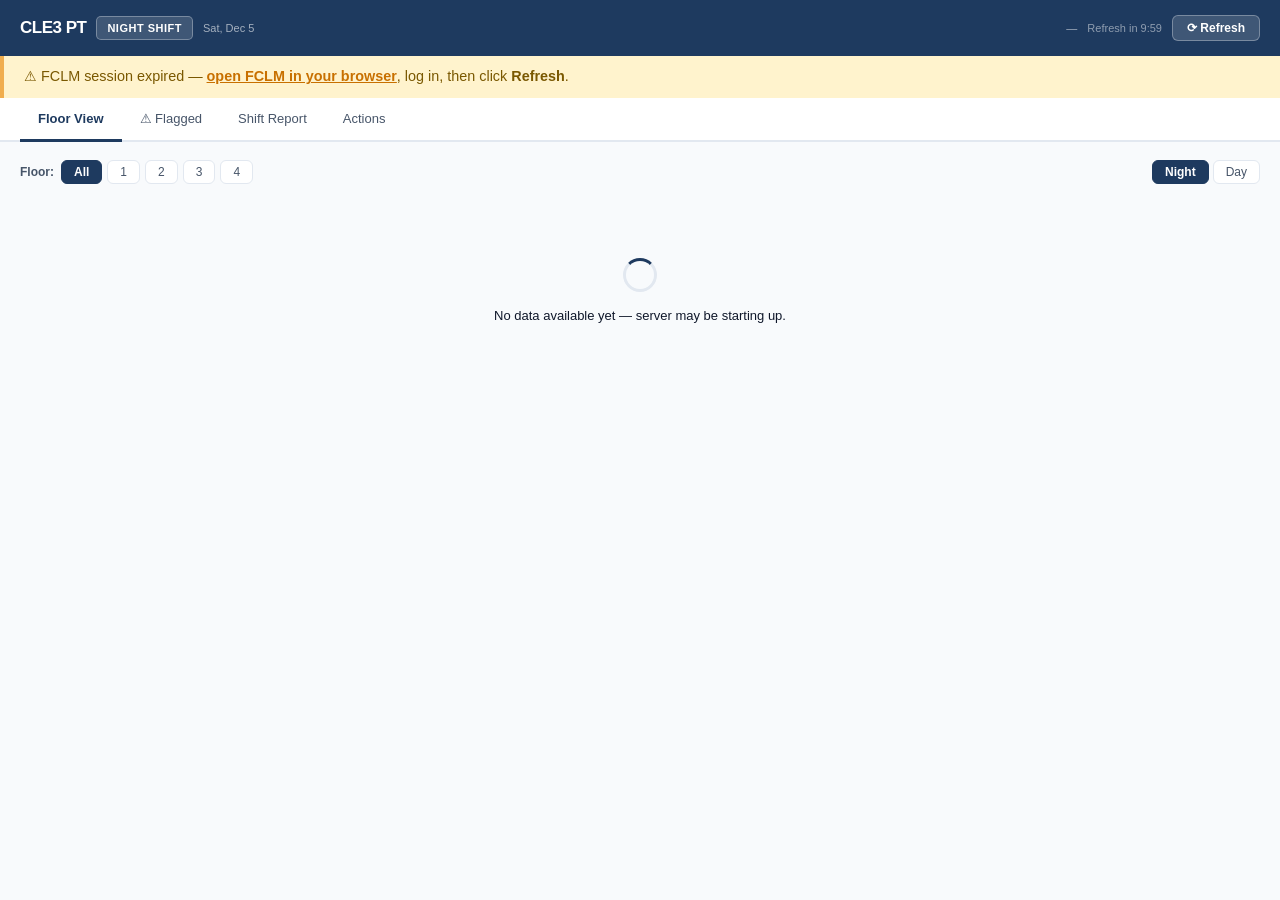
==== commit 33713a85: "Portal: full clone of live app with offline GitHub fallback" ====
--- a/docs/index.html
+++ b/docs/index.html
@@ -1,426 +1,958 @@
-<!DOCTYPE html>
-<html lang="en">
-<head>
-<meta charset="UTF-8">
-<meta name="viewport" content="width=device-width,initial-scale=1">
-<title>CLE3 PT Dashboard</title>
-<style>
-* { box-sizing: border-box; margin: 0; padding: 0; }
-body { font-family: -apple-system, BlinkMacSystemFont, "Segoe UI", sans-serif;
-       background: #f8fafc; color: #1e293b; min-height: 100vh; }
-
-/* ── Header ── */
-.header { background: #0f172a; color: #e2e8f0; padding: 0.75rem 1.5rem;
-          display: flex; align-items: center; gap: 1rem; }
-.logo { font-size: 1.15rem; font-weight: 700; color: #f97316; letter-spacing: -0.02em; }
-.badge { font-size: 0.7rem; padding: 0.2rem 0.55rem; border-radius: 9999px;
-         font-weight: 600; text-transform: uppercase; letter-spacing: 0.04em; }
-.badge-night { background: #1e3a5f; color: #93c5fd; }
-.badge-day   { background: #3b1f05; color: #fbbf24; }
-.hdr-stats   { display: flex; gap: 1.5rem; margin-left: 1rem; }
-.hdr-stat    { font-size: 0.8rem; color: #94a3b8; }
-.hdr-stat span { font-weight: 600; }
-.hdr-stat .red   { color: #f87171; }
-.hdr-stat .amber { color: #fbbf24; }
-.hdr-stat .green { color: #4ade80; }
-.hdr-right { margin-left: auto; font-size: 0.75rem; color: #64748b; }
-
-/* ── Status Banner ── */
-.banner { padding: 0.6rem 1.5rem; font-size: 0.82rem; display: flex; align-items: center; gap: 0.5rem; }
-.banner-connecting { background: #1e293b; color: #94a3b8; }
-.banner-live    { background: #052e16; color: #86efac; border-bottom: 1px solid #166534; }
-.banner-offline { background: #fefce8; color: #713f12; border-bottom: 1px solid #fde68a; }
-.banner-stale   { background: #fff7ed; color: #9a3412; border-bottom: 1px solid #fed7aa; }
-.live-link { font-weight: 600; color: #4ade80; text-decoration: underline; cursor: pointer; margin-left: 0.5rem; }
-.spinner-sm { display: inline-block; width: 14px; height: 14px; border: 2px solid #475569;
-              border-top-color: #94a3b8; border-radius: 50%; animation: spin 0.8s linear infinite; }
-@keyframes spin { to { transform: rotate(360deg); } }
-
-/* ── Tabs ── */
-.tabs { background: #fff; border-bottom: 1px solid #e2e8f0; padding: 0 1.5rem;
-        display: flex; gap: 0; }
-.tab { padding: 0.75rem 1.25rem; font-size: 0.85rem; font-weight: 500; color: #64748b;
-       cursor: pointer; border-bottom: 2px solid transparent; margin-bottom: -1px; }
-.tab.active { color: #0f172a; border-bottom-color: #f97316; font-weight: 600; }
-.tab:hover:not(.active) { color: #334155; }
-.tab-badge { background: #ef4444; color: white; font-size: 0.65rem; padding: 0.1rem 0.4rem;
-             border-radius: 9999px; margin-left: 0.3rem; font-weight: 700; vertical-align: middle; }
-.tab-pane { display: none; }
-.tab-pane.active { display: block; }
-
-/* ── Floor filter ── */
-.floor-bar { padding: 0.75rem 1.5rem; background: #fff; border-bottom: 1px solid #e2e8f0;
-             display: flex; align-items: center; gap: 0.5rem; }
-.floor-bar label { font-size: 0.78rem; color: #64748b; font-weight: 500; margin-right: 0.25rem; }
-.fl-btn { padding: 0.3rem 0.75rem; background: #f1f5f9; border: 1px solid #e2e8f0;
-          color: #475569; border-radius: 0.375rem; cursor: pointer; font-size: 0.78rem;
-          font-weight: 500; transition: background 0.1s; }
-.fl-btn.active { background: #0f172a; border-color: #0f172a; color: #fff; }
-.fl-btn:hover:not(.active) { background: #e2e8f0; }
-
-/* ── Floor section ── */
-.content { padding: 1rem 1.5rem; }
-.floor-section { margin-bottom: 1.5rem; }
-.floor-hdr { display: flex; align-items: center; gap: 1rem; margin-bottom: 0.75rem;
-             padding-bottom: 0.5rem; border-bottom: 2px solid #e2e8f0; }
-.floor-title { font-size: 0.95rem; font-weight: 700; color: #0f172a; }
-.floor-count { font-size: 0.78rem; color: #64748b; }
-.floor-pt    { font-size: 1.1rem; font-weight: 700; margin-left: auto; }
-.floor-bar-wrap { flex: 0 0 120px; height: 8px; background: #e2e8f0; border-radius: 4px; overflow: hidden; }
-.floor-bar-fill { height: 8px; border-radius: 4px; }
-
-/* ── Table ── */
-table { width: 100%; border-collapse: collapse; font-size: 0.82rem; }
-thead th { text-align: left; padding: 0.4rem 0.75rem; font-size: 0.7rem; text-transform: uppercase;
-           letter-spacing: 0.05em; color: #94a3b8; font-weight: 600; background: #f8fafc;
-           border-bottom: 1px solid #e2e8f0; white-space: nowrap; }
-tbody tr { border-bottom: 1px solid #f1f5f9; }
-tbody tr:hover { background: #f8fafc; }
-tbody tr.flagged-row { border-left: 3px solid #ef4444; }
-tbody tr.watch-row   { border-left: 3px solid #f59e0b; }
-td { padding: 0.55rem 0.75rem; vertical-align: middle; }
-.td-station { color: #64748b; font-size: 0.78rem; font-weight: 500; width: 80px; }
-.td-name    { font-weight: 600; color: #1e293b; }
-.td-badge   { color: #94a3b8; font-size: 0.75rem; }
-.td-pt { font-weight: 700; width: 70px; }
-.pt-red    { color: #ef4444; }
-.pt-amber  { color: #f59e0b; }
-.pt-green  { color: #16a34a; }
-.pt-bar-wrap { width: 120px; height: 6px; background: #e2e8f0; border-radius: 3px; overflow: hidden; }
-.pt-bar-fill { height: 6px; border-radius: 3px; }
-.bg-red   { background: #ef4444; }
-.bg-amber { background: #f59e0b; }
-.bg-green { background: #22c55e; }
-.td-idle   { color: #94a3b8; font-size: 0.78rem; width: 60px; }
-.td-status { width: 80px; }
-.status-chip { font-size: 0.7rem; font-weight: 700; padding: 0.15rem 0.5rem; border-radius: 0.25rem; }
-.status-below  { background: #fee2e2; color: #b91c1c; }
-.status-watch  { background: #fef3c7; color: #b45309; }
-.status-good   { background: #dcfce7; color: #15803d; }
-.status-none   { background: #f1f5f9; color: #94a3b8; }
-.consec-dot { display: inline-block; width: 8px; height: 8px; border-radius: 50%;
-              background: #ef4444; margin-left: 4px; vertical-align: middle; }
-
-/* ── Flagged tab ── */
-.flag-card { background: #fff; border: 1px solid #fecaca; border-radius: 0.5rem;
-             padding: 1rem 1.25rem; margin-bottom: 0.75rem; display: flex; align-items: center; gap: 1rem; }
-.flag-station { font-size: 0.78rem; color: #64748b; width: 60px; }
-.flag-name    { font-weight: 600; flex: 1; }
-.flag-pt      { font-weight: 700; font-size: 1rem; }
-.flag-idle    { font-size: 0.78rem; color: #94a3b8; }
-.flag-floor   { font-size: 0.7rem; padding: 0.15rem 0.45rem; background: #f1f5f9;
-                color: #475569; border-radius: 0.25rem; font-weight: 600; }
-
-/* ── Offline note ── */
-.offline-note { background: #fff7ed; border: 1px solid #fed7aa; border-radius: 0.5rem;
-                padding: 0.75rem 1rem; margin: 1rem 1.5rem; font-size: 0.82rem; color: #9a3412; }
-
-/* ── Empty state ── */
-.empty { text-align: center; padding: 4rem 1rem; color: #94a3b8; font-size: 0.9rem; }
-
-/* ── Responsive ── */
-@media (max-width: 600px) {
-  .hdr-stats, .floor-bar-wrap { display: none; }
-  .pt-bar-wrap { width: 60px; }
-  .td-idle { display: none; }
-}
-.hidden { display: none !important; }
-</style>
-</head>
-<body>
-
-<!-- Header -->
-<div class="header">
-  <span class="logo">CLE3 PT</span>
-  <span id="shift-badge" class="badge badge-night">Night Shift</span>
-  <span id="date-str" style="font-size:0.8rem;color:#64748b"></span>
-  <div class="hdr-stats">
-    <div class="hdr-stat">Total: <span id="s-total">--</span></div>
-    <div class="hdr-stat"><span class="red" id="s-below">--</span> below</div>
-    <div class="hdr-stat"><span class="amber" id="s-watch">--</span> watch</div>
-    <div class="hdr-stat"><span class="green" id="s-good">--</span> on target</div>
-  </div>
-  <div class="hdr-right" id="updated-str"></div>
-</div>
-
-<!-- Status Banner -->
-<div id="banner-connecting" class="banner banner-connecting">
-  <span class="spinner-sm"></span>&nbsp; Looking for live server&hellip;
-</div>
-<div id="banner-live" class="banner banner-live hidden">
-  &#x25cf; Live server found &mdash;
-  <a id="live-link" href="#" class="live-link" target="_blank">Open Full Dashboard &rarr;</a>
-  <span style="margin-left:1rem;color:#86efac;font-size:0.78rem">(redirecting in <span id="redirect-count">3</span>s)</span>
-</div>
-<div id="banner-offline" class="banner banner-offline hidden">
-  &#x26A0; No active server found &mdash; showing last known data. Actions cannot be logged until a server is online.
-</div>
-<div id="banner-stale" class="banner banner-stale hidden">
-  &#x26A0; Data is more than 30 minutes old.
-</div>
-
-<!-- Offline note -->
-<div id="offline-msg" class="offline-note hidden">
-  No data yet &mdash; a server needs to run at least once to populate this page.
-</div>
-
-<!-- Main content -->
-<div id="main" class="hidden">
-
-  <!-- Tabs -->
-  <div class="tabs">
-    <div class="tab active" data-tab="floor">Floor View</div>
-    <div class="tab" data-tab="flagged">Flagged <span class="tab-badge" id="flag-count">0</span></div>
-  </div>
-
-  <!-- Floor filter -->
-  <div class="floor-bar">
-    <label>Floor:</label>
-    <button class="fl-btn active" data-floor="all">All</button>
-    <button class="fl-btn" data-floor="1">1</button>
-    <button class="fl-btn" data-floor="2">2</button>
-    <button class="fl-btn" data-floor="3">3</button>
-    <button class="fl-btn" data-floor="4">4</button>
-  </div>
-
-  <!-- Floor view -->
-  <div id="pane-floor" class="tab-pane active">
-    <div class="content" id="floor-content"></div>
-  </div>
-
-  <!-- Flagged tab -->
-  <div id="pane-flagged" class="tab-pane">
-    <div class="content" id="flagged-content"></div>
-  </div>
-
-</div>
-
-<script>
-const REPO = 'neszbeqi/cle3-pt-dashboard';
-const RAW  = 'https://raw.githubusercontent.com/' + REPO + '/main';
-const THRESHOLD = 88;
-
-let allAAs = [], currentFloor = 'all';
-
-async function ghFetch(path) {
-  try {
-    const r = await fetch(RAW + '/' + path + '?_=' + Date.now());
-    if (r.ok) return r.json();
-  } catch(e) {}
-  return null;
-}
-
-async function init() {
-  // 1. Try live server
-  const urlData = await ghFetch('data/current_url.json');
-  if (urlData && urlData.url && urlData.updated) {
-    const ageMin = (Date.now() - new Date(urlData.updated).getTime()) / 60000;
-    if (ageMin < 15) {
-      try {
-        const ctrl = new AbortController();
-        setTimeout(() => ctrl.abort(), 4000);
-        const ping = await fetch(urlData.url + '/api/status', { signal: ctrl.signal });
-        if (ping.ok) {
-          // Auto-redirect with countdown
-          document.getElementById('banner-connecting').classList.add('hidden');
-          document.getElementById('banner-live').classList.remove('hidden');
-          const link = document.getElementById('live-link');
-          link.href = urlData.url;
-          let n = 3;
-          const tick = setInterval(() => {
-            n--;
-            document.getElementById('redirect-count').textContent = n;
-            if (n <= 0) { clearInterval(tick); window.location.href = urlData.url; }
-          }, 1000);
-          return;
-        }
-      } catch(e) {}
-    }
-  }
-
-  // 2. Offline fallback: show live.json data
-  document.getElementById('banner-connecting').classList.add('hidden');
-  document.getElementById('banner-offline').classList.remove('hidden');
-
-  const live = await ghFetch('data/live.json');
-  if (!live || !live.associates || !live.associates.length) {
-    document.getElementById('offline-msg').classList.remove('hidden');
-    return;
-  }
-  renderAll(live);
-}
-
-function ptClass(pt) {
-  if (pt == null) return 'status-none';
-  if (pt >= THRESHOLD) return 'pt-green';
-  if (pt >= 80) return 'pt-amber';
-  return 'pt-red';
-}
-function bgClass(pt) {
-  if (pt == null) return '';
-  if (pt >= THRESHOLD) return 'bg-green';
-  if (pt >= 80) return 'bg-amber';
-  return 'bg-red';
-}
-function statusChip(pt) {
-  if (pt == null) return '<span class="status-chip status-none">No data</span>';
-  if (pt >= THRESHOLD) return '<span class="status-chip status-good">&#x2713; Good</span>';
-  if (pt >= 80) return '<span class="status-chip status-watch">&Delta; Watch</span>';
-  return '<span class="status-chip status-below">&times; Below</span>';
-}
-function fmtPt(pt) {
-  return pt != null ? pt.toFixed(1) + '%' : '--';
-}
-function fmtIdle(a) {
-  const idle = a.tc_idle_min || a.inferred;
-  if (idle == null) return '--';
-  if (a.tc_idle_min != null) return Math.round(a.tc_idle_min) + 'm';
-  return (idle * 60).toFixed(0) + 'm';
-}
-
-function renderAll(live) {
-  allAAs = live.associates || [];
-
-  // Header
-  const shift = live.shift || 'night';
-  const badge = document.getElementById('shift-badge');
-  badge.textContent = (shift === 'night' ? 'Night' : 'Day') + ' Shift';
-  badge.className = 'badge ' + (shift === 'night' ? 'badge-night' : 'badge-day');
-  document.getElementById('date-str').textContent = live.date || '';
-
-  if (live.updated) {
-    const mins = Math.round((Date.now() - new Date(live.updated).getTime()) / 60000);
-    document.getElementById('updated-str').textContent =
-      'Updated ' + (mins < 60 ? mins + 'm ago' : Math.round(mins/60) + 'h ago');
-    if (mins > 30) document.getElementById('banner-stale').classList.remove('hidden');
-  }
-
-  document.getElementById('main').classList.remove('hidden');
-  refresh();
-}
-
-function refresh() {
-  const data = currentFloor === 'all'
-    ? allAAs
-    : allAAs.filter(a => String(a.floor) === currentFloor);
-
-  const withPt = data.filter(a => a.pt_pct != null);
-  const below  = data.filter(a => a.pt_pct != null && a.pt_pct < THRESHOLD && a.pt_pct < 80);
-  const watch  = data.filter(a => a.pt_pct != null && a.pt_pct >= 80 && a.pt_pct < THRESHOLD);
-  const good   = data.filter(a => a.pt_pct != null && a.pt_pct >= THRESHOLD);
-
-  document.getElementById('s-total').textContent = data.length;
-  document.getElementById('s-below').textContent = below.length;
-  document.getElementById('s-watch').textContent = watch.length;
-  document.getElementById('s-good').textContent  = good.length;
-  document.getElementById('flag-count').textContent = (below.length + watch.length);
-
-  renderFloor(data);
-  renderFlagged(data);
-}
-
-function renderFloor(data) {
-  // Group by floor
-  const byFloor = {};
-  for (const a of data) {
-    const fl = a.floor || 0;
-    (byFloor[fl] = byFloor[fl] || []).push(a);
-  }
-  const el = document.getElementById('floor-content');
-  el.innerHTML = '';
-  for (const [fl, aas] of Object.entries(byFloor).sort((a,b) => +a[0] - +b[0])) {
-    const flNum = fl == 0 ? 'Unassigned' : 'Floor ' + fl;
-    const sorted = aas.slice().sort((a,b) => (a.pt_pct||999) - (b.pt_pct||999));
-    const pts = aas.filter(a => a.pt_pct != null).map(a => a.pt_pct);
-    const avg = pts.length ? pts.reduce((s,v) => s+v, 0) / pts.length : null;
-    const below = aas.filter(a => a.pt_pct != null && a.pt_pct < 80).length;
-    const watch = aas.filter(a => a.pt_pct != null && a.pt_pct >= 80 && a.pt_pct < THRESHOLD).length;
-    const good  = aas.filter(a => a.pt_pct != null && a.pt_pct >= THRESHOLD).length;
-    const pClass = avg == null ? '' : avg >= THRESHOLD ? 'pt-green' : avg >= 80 ? 'pt-amber' : 'pt-red';
-    const fillW = avg != null ? Math.min(100, avg).toFixed(1) : 0;
-    const fillC = avg == null ? '' : avg >= THRESHOLD ? 'bg-green' : avg >= 80 ? 'bg-amber' : 'bg-red';
-
-    let html = '<div class="floor-section">';
-    html += '<div class="floor-hdr">';
-    html += '<span class="floor-title">' + flNum + '</span>';
-    html += '<span class="floor-count">' + aas.length + ' AAs</span>';
-    if (avg != null) {
-      html += '<span class="' + pClass + '" style="margin-left:auto;font-weight:700;font-size:1.05rem">' + avg.toFixed(1) + '%</span>';
-      html += '<div class="floor-bar-wrap"><div class="floor-bar-fill ' + fillC + '" style="width:' + fillW + '%"></div></div>';
-    }
-    if (below) html += '<span style="font-size:0.75rem;color:#ef4444">' + below + ' below</span>';
-    if (watch) html += '<span style="font-size:0.75rem;color:#f59e0b">' + watch + ' watch</span>';
-    if (good)  html += '<span style="font-size:0.75rem;color:#16a34a">' + good + ' on target</span>';
-    html += '</div>';
-
-    html += '<table><thead><tr>';
-    html += '<th>Station</th><th>Name</th><th>Badge</th><th>PT%</th><th>Bar</th><th>Idle</th><th>Status</th>';
-    html += '</tr></thead><tbody>';
-    for (const a of sorted) {
-      const pt  = a.pt_pct;
-      const row_cls = pt == null ? '' : pt >= THRESHOLD ? '' : pt >= 80 ? 'watch-row' : 'flagged-row';
-      const ptC = ptClass(pt);
-      const bgC = bgClass(pt);
-      const fill = pt != null ? Math.min(100, pt).toFixed(1) : 0;
-      const dots = a.consecutive_low > 1 ? '<span class="consec-dot" title="' + a.consecutive_low + ' consecutive shifts below"></span>'.repeat(Math.min(a.consecutive_low, 5)) : '';
-      html += '<tr class="' + row_cls + '">';
-      html += '<td class="td-station">' + (a.station || '--') + '</td>';
-      html += '<td class="td-name">' + (a.name || a.badge) + dots + '</td>';
-      html += '<td class="td-badge">' + a.badge + '</td>';
-      html += '<td class="td-pt ' + ptC + '">' + fmtPt(pt) + '</td>';
-      html += '<td><div class="pt-bar-wrap"><div class="pt-bar-fill ' + bgC + '" style="width:' + fill + '%"></div></div></td>';
-      html += '<td class="td-idle">' + fmtIdle(a) + '</td>';
-      html += '<td class="td-status">' + statusChip(pt) + '</td>';
-      html += '</tr>';
-    }
-    html += '</tbody></table></div>';
-    el.innerHTML += html;
-  }
-}
-
-function renderFlagged(data) {
-  const flagged = data.filter(a => a.pt_pct != null && a.pt_pct < THRESHOLD)
-                      .sort((a,b) => a.pt_pct - b.pt_pct);
-  const el = document.getElementById('flagged-content');
-  if (!flagged.length) {
-    el.innerHTML = '<div class="empty">No flagged associates on this floor.</div>';
-    return;
-  }
-  el.innerHTML = flagged.map(a => {
-    const pt = a.pt_pct;
-    const ptC = ptClass(pt);
-    const flLabel = a.floor ? 'Floor ' + a.floor : '';
-    return '<div class="flag-card">' +
-      '<span class="flag-station">' + (a.station || '--') + '</span>' +
-      '<span class="flag-name">' + (a.name || a.badge) + '</span>' +
-      (flLabel ? '<span class="flag-floor">' + flLabel + '</span>' : '') +
-      '<span class="flag-idle td-idle">' + fmtIdle(a) + ' idle</span>' +
-      '<span class="flag-pt ' + ptC + '">' + fmtPt(pt) + '</span>' +
-      '</div>';
-  }).join('');
-}
-
-// Tab switching
-document.querySelector('.tabs').addEventListener('click', e => {
-  const tab = e.target.closest('.tab');
-  if (!tab) return;
-  document.querySelectorAll('.tab').forEach(t => t.classList.remove('active'));
-  document.querySelectorAll('.tab-pane').forEach(p => p.classList.remove('active'));
-  tab.classList.add('active');
-  document.getElementById('pane-' + tab.dataset.tab).classList.add('active');
-});
-
-// Floor filter
-document.querySelector('.floor-bar').addEventListener('click', e => {
-  const btn = e.target.closest('.fl-btn');
-  if (!btn) return;
-  document.querySelectorAll('.fl-btn').forEach(b => b.classList.remove('active'));
-  btn.classList.add('active');
-  currentFloor = btn.dataset.floor;
-  if (allAAs.length) refresh();
-});
-
-init();
-</script>
-</body>
+<!DOCTYPE html>
+<html lang="en">
+<head>
+<meta charset="UTF-8">
+<meta name="viewport" content="width=device-width,initial-scale=1">
+<title>CLE3 PT Dashboard</title>
+<style>
+/* CLE3 PT Dashboard - style.css */
+:root {
+  --good:     #16a34a; --good-bg:  #f0fdf4; --good-bd:  #bbf7d0;
+  --watch:    #b45309; --watch-bg: #fffbeb; --watch-bd: #fde68a;
+  --low:      #ea580c; --low-bg:   #fff7ed; --low-bd:   #fed7aa;
+  --below:    #dc2626; --below-bg: #fef2f2; --below-bd: #fecaca;
+  --unknown:  #94a3b8;
+  --txt:      #0f172a; --txt-2:    #475569;
+  --border:   #e2e8f0; --bg:       #f8fafc; --white:    #ffffff;
+  --navy:     #1e3a5f;
+  --hdr-h:    56px;    --nav-h:    44px;
+}
+* { box-sizing: border-box; margin: 0; padding: 0; }
+body { font-family: -apple-system, BlinkMacSystemFont, 'Segoe UI', sans-serif;
+       background: var(--bg); color: var(--txt); font-size: 13px; line-height: 1.5; }
+
+/* Header */
+header { position: sticky; top: 0; z-index: 200; background: var(--navy); color: white;
+         height: var(--hdr-h); display: flex; align-items: center;
+         justify-content: space-between; padding: 0 20px; gap: 16px; }
+.hdr-left  { display: flex; align-items: center; gap: 10px; }
+.hdr-center { flex: 1; text-align: center; font-size: 13px; }
+.hdr-right { display: flex; align-items: center; gap: 10px; white-space: nowrap; }
+.logo { font-size: 17px; font-weight: 800; letter-spacing: -0.5px; }
+.shift-badge { background: rgba(255,255,255,.15); border: 1px solid rgba(255,255,255,.3);
+               border-radius: 5px; padding: 3px 10px; font-size: 11px; font-weight: 700;
+               text-transform: uppercase; letter-spacing: .5px; }
+.date-badge  { font-size: 11px; color: rgba(255,255,255,.6); }
+.alert-c  { color: #fca5a5; font-weight: 700; }
+.alert-l  { color: #fdba74; font-weight: 700; }
+.alert-w  { color: #fde68a; font-weight: 700; }
+.alert-ok { color: rgba(255,255,255,.55); font-size: 12px; }
+#alert-strip { display: flex; gap: 12px; align-items: center; font-size: 13px; }
+.last-updated { font-size: 11px; color: rgba(255,255,255,.6); }
+.countdown    { font-size: 11px; color: rgba(255,255,255,.5); }
+#refresh-btn { background: rgba(255,255,255,.15); border: 1px solid rgba(255,255,255,.3);
+               color: white; padding: 5px 14px; border-radius: 6px; cursor: pointer;
+               font-size: 12px; font-weight: 600; }
+#refresh-btn:hover { background: rgba(255,255,255,.25); }
+#refresh-btn:disabled { opacity: .5; cursor: not-allowed; }
+#refresh-scc-btn { background: rgba(255,255,255,.08); border: 1px solid rgba(255,255,255,.2);
+                   color: rgba(255,255,255,.8); padding: 5px 12px; border-radius: 6px;
+                   cursor: pointer; font-size: 12px; font-weight: 500; }
+#refresh-scc-btn:hover    { background: rgba(255,255,255,.18); color: white; }
+#refresh-scc-btn:disabled { opacity: .4; cursor: not-allowed; }
+
+/* Tab nav */
+.tab-nav { position: sticky; top: var(--hdr-h); z-index: 190; background: var(--white);
+           border-bottom: 2px solid var(--border); display: flex; padding: 0 20px;
+           height: var(--nav-h); }
+.tab-btn { background: none; border: none; border-bottom: 3px solid transparent;
+           padding: 0 18px; font-size: 13px; font-weight: 500; cursor: pointer;
+           color: var(--txt-2); height: var(--nav-h); margin-bottom: -2px; }
+.tab-btn:hover  { color: var(--txt); }
+.tab-btn.active { color: var(--navy); border-bottom-color: var(--navy); font-weight: 700; }
+.nav-badge { background: var(--below); color: white; border-radius: 10px;
+             padding: 1px 6px; font-size: 10px; font-weight: 700; margin-left: 3px; }
+.nav-badge.hidden { display: none; }
+
+/* Pane */
+.tab-pane { padding: 18px 20px; max-width: 1800px; margin: 0 auto; }
+.tab-pane.hidden { display: none; }
+
+/* Toolbar */
+.pane-toolbar { display: flex; align-items: center; justify-content: space-between;
+                margin-bottom: 14px; flex-wrap: wrap; gap: 10px; }
+.floor-filter  { display: flex; align-items: center; gap: 5px; }
+.filter-label  { font-size: 12px; font-weight: 600; color: var(--txt-2); margin-right: 2px; }
+.fl-btn, .sh-btn { background: var(--white); border: 1px solid var(--border);
+                   padding: 4px 12px; border-radius: 6px; cursor: pointer;
+                   font-size: 12px; font-weight: 500; color: var(--txt-2); }
+.fl-btn:hover, .sh-btn:hover { border-color: var(--navy); color: var(--navy); }
+.fl-btn.active, .sh-btn.active { background: var(--navy); border-color: var(--navy); color: white; font-weight: 600; }
+.shift-toggle { display: flex; gap: 4px; }
+
+/* Floor section */
+.floor-section { background: var(--white); border: 1px solid var(--border);
+                 border-radius: 10px; margin-bottom: 18px; overflow: hidden; }
+.floor-hdr { background: #f1f5f9; border-bottom: 1px solid var(--border);
+             padding: 12px 18px; display: flex; align-items: center; gap: 16px; flex-wrap: wrap; }
+.floor-title { flex: 1; }
+.floor-name  { font-size: 15px; font-weight: 700; }
+.floor-meta  { font-size: 11px; color: var(--txt-2); margin-left: 8px; }
+.floor-pt-info { display: flex; align-items: center; gap: 6px; }
+.floor-avg   { font-size: 20px; font-weight: 800; }
+.floor-gap   { font-size: 12px; font-weight: 700; }
+.gap-pos { color: var(--good); } .gap-neg { color: var(--below); }
+.floor-bar-wrap { position: relative; height: 8px; width: 180px; background: var(--border);
+                  border-radius: 4px; overflow: visible; }
+.floor-bar    { height: 100%; border-radius: 4px; transition: width .6s; }
+.bar-target-tick { position: absolute; top: -3px; left: 88%; width: 2px; height: 14px;
+                   background: var(--navy); border-radius: 1px; }
+.bar-good  { background: var(--good); }  .bar-watch { background: #d97706; }
+.bar-low   { background: var(--low); }   .bar-below { background: var(--below); }
+.bar-unknown { background: var(--unknown); }
+
+/* AA Table */
+.table-wrap { overflow-x: auto; }
+.aa-table { width: 100%; border-collapse: collapse; font-size: 13px; }
+.aa-table thead th { padding: 9px 14px; text-align: left; font-weight: 600; font-size: 11px;
+                     text-transform: uppercase; letter-spacing: .5px; color: var(--txt-2);
+                     border-bottom: 1px solid var(--border); background: #f8fafc; white-space: nowrap; }
+.aa-table tbody tr { border-bottom: 1px solid var(--border); }
+.aa-table tbody tr:last-child { border-bottom: none; }
+.aa-table tbody tr:hover { background: #f8fafc; }
+.aa-row { border-left: 4px solid transparent; }
+.aa-row.st-good  { border-left-color: var(--good); }
+.aa-row.st-watch { border-left-color: #d97706; }
+.aa-row.st-low   { border-left-color: var(--low); }
+.aa-row.st-below { border-left-color: var(--below); background: #fff7f7; }
+.aa-row.st-below:hover { background: var(--below-bg); }
+td { padding: 9px 14px; vertical-align: middle; }
+.col-name { font-weight: 600; }
+.col-stn  { font-size: 13px; color: var(--txt-2); font-weight: 500; }
+.tc-link  { color: var(--txt); text-decoration: none; }
+.tc-link:hover { color: var(--navy); text-decoration: underline; }
+.repeat-flag { display: inline-flex; align-items: center; justify-content: center;
+               width: 15px; height: 15px; background: var(--below); color: white;
+               border-radius: 50%; font-size: 9px; font-weight: 700; margin-left: 4px; }
+.pt-wrap { display: flex; align-items: center; gap: 7px; }
+.pt-bg   { width: 55px; height: 6px; background: var(--border); border-radius: 3px; overflow: hidden; }
+.pt-fill { height: 100%; border-radius: 3px; transition: width .5s; }
+.fill-good  { background: var(--good); } .fill-watch { background: #d97706; }
+.fill-low   { background: var(--low); }  .fill-below { background: var(--below); }
+.fill-unknown { background: var(--unknown); }
+.pt-num  { font-weight: 700; font-size: 13px; white-space: nowrap; }
+.pt-good  { color: var(--good); }  .pt-watch { color: var(--watch); }
+.pt-low   { color: var(--low); }   .pt-below { color: var(--below); }
+.pt-unknown { color: var(--unknown); }
+.tta-ok       { color: var(--good); font-weight: 600; font-size: 12px; }
+.tta-urgent   { color: var(--low); font-weight: 700; font-size: 12px; }
+.tta-critical { color: var(--below); font-weight: 700; font-size: 12px; }
+.tta-impossible { color: white; background: var(--below); font-weight: 700; font-size: 11px;
+                  padding: 2px 7px; border-radius: 4px; }
+.tta-none { color: var(--unknown); }
+.act-tag  { background: #dbeafe; color: #1d4ed8; border-radius: 4px;
+            padding: 1px 7px; font-size: 10px; font-weight: 600; margin-left: 4px; }
+.log-btn  { background: var(--white); border: 1px solid var(--border); padding: 4px 10px;
+            border-radius: 5px; cursor: pointer; font-size: 12px; color: var(--navy);
+            font-weight: 600; white-space: nowrap; }
+.log-btn:hover { background: var(--navy); color: white; border-color: var(--navy); }
+
+/* Flagged cards */
+.flagged-list { display: flex; flex-direction: column; gap: 12px; }
+.flag-card { background: var(--white); border: 1px solid var(--border); border-left: 5px solid;
+             border-radius: 10px; padding: 16px 18px; }
+.flag-card.st-below { border-left-color: var(--below); background: var(--below-bg); }
+.flag-card.st-low   { border-left-color: var(--low);   background: var(--low-bg); }
+.flag-card.st-watch { border-left-color: #d97706;      background: var(--watch-bg); }
+.flag-card-top { display: flex; justify-content: space-between; align-items: flex-start; margin-bottom: 8px; }
+.flag-left { display: flex; flex-direction: column; gap: 2px; }
+.flag-urgency { font-size: 10px; font-weight: 800; text-transform: uppercase; letter-spacing: .5px; }
+.flag-name { font-size: 17px; font-weight: 700; }
+.flag-loc  { font-size: 12px; color: var(--txt-2); }
+.flag-pt-block { text-align: right; }
+.flag-pt { font-size: 28px; font-weight: 800; }
+.flag-pt-lbl { display: block; font-size: 10px; font-weight: 700; text-transform: uppercase; color: var(--txt-2); }
+.flag-tta     { font-size: 13px; font-weight: 600; margin-bottom: 6px; }
+.flag-lastact { font-size: 12px; color: var(--txt-2); margin-bottom: 12px; }
+.flag-btns    { display: flex; gap: 8px; }
+.flag-btns button, .flag-btns a { padding: 6px 14px; border-radius: 6px; font-size: 12px;
+  font-weight: 600; cursor: pointer; border: 1px solid var(--border); background: var(--white);
+  color: var(--txt); text-decoration: none; display: inline-block; }
+.flag-btns button:hover { background: var(--navy); color: white; border-color: var(--navy); }
+.flag-btns a:hover { background: #f1f5f9; }
+
+/* Report */
+.report-cards { display: grid; grid-template-columns: repeat(auto-fit,minmax(140px,1fr));
+                gap: 14px; margin-bottom: 18px; }
+.rcard { background: var(--white); border: 1px solid var(--border); border-radius: 10px; padding: 18px; text-align: center; }
+.rcard-good  { border-color: var(--good-bd);  background: var(--good-bg); }
+.rcard-watch { border-color: var(--watch-bd); background: var(--watch-bg); }
+.rcard-below { border-color: var(--below-bd); background: var(--below-bg); }
+.rcard-warn  { border-color: var(--low-bd);   background: var(--low-bg); }
+.rcard-val  { font-size: 34px; font-weight: 800; color: var(--txt); }
+.rcard-lbl  { font-size: 11px; color: var(--txt-2); font-weight: 600; text-transform: uppercase; letter-spacing: .5px; margin-top: 3px; }
+.rcard-sub  { font-size: 11px; font-weight: 700; margin-top: 3px; }
+.report-row { display: grid; grid-template-columns: 1fr 1fr; gap: 16px; margin-bottom: 16px; }
+.report-sec { background: var(--white); border: 1px solid var(--border); border-radius: 10px; padding: 18px; margin-bottom: 16px; }
+.sec-title  { font-size: 11px; font-weight: 700; text-transform: uppercase; letter-spacing: .5px; color: var(--txt-2); margin-bottom: 14px; }
+.report-fl-row { display: flex; align-items: center; gap: 10px; margin-bottom: 10px; }
+.rfl-label { font-weight: 600; font-size: 12px; width: 55px; }
+.rfl-bar-wrap { position: relative; flex: 1; height: 18px; background: var(--border);
+                border-radius: 4px; max-width: 320px; overflow: visible; }
+.rfl-bar  { height: 100%; border-radius: 4px; transition: width .6s; }
+.rfl-tick { position: absolute; top: -2px; left: 88%; width: 2px; height: 22px; background: var(--navy); }
+.rfl-val   { font-weight: 700; font-size: 13px; width: 48px; text-align: right; }
+.rfl-count { font-size: 11px; color: var(--txt-2); width: 46px; }
+.rfl-flags { color: var(--low); font-size: 11px; font-weight: 700; }
+.rfl-ok    { color: var(--good); font-size: 13px; }
+.trend-svg  { width: 100%; height: auto; }
+.tg-line    { stroke: var(--below); stroke-width: 1.5; }
+.tg-lbl     { font-size: 10px; fill: var(--below); }
+.trend-path { stroke: var(--navy); stroke-width: 2.5; }
+.dot-good  { fill: var(--good); } .dot-watch { fill: #d97706; }
+.dot-low   { fill: var(--low); }  .dot-below { fill: var(--below); }
+.chart-lbl  { font-size: 10px; fill: var(--txt-2); }
+.zone-issue { display: flex; align-items: center; gap: 14px; padding: 10px 14px;
+              border-radius: 6px; background: var(--low-bg); border: 1px solid var(--low-bd); margin-bottom: 8px; }
+.zone-lbl    { font-weight: 700; font-size: 12px; min-width: 120px; }
+.zone-detail { font-size: 12px; color: var(--txt-2); }
+.no-issues, .no-data { font-size: 12px; color: var(--txt-2); }
+
+/* Actions log */
+.act-log { width: 100%; border-collapse: collapse; font-size: 13px; background: var(--white);
+           border-radius: 10px; overflow: hidden; border: 1px solid var(--border); }
+.act-log th { padding: 10px 14px; text-align: left; font-weight: 600; font-size: 11px;
+              text-transform: uppercase; letter-spacing: .5px; color: var(--txt-2);
+              border-bottom: 2px solid var(--border); background: #f8fafc; }
+.act-log td { padding: 10px 14px; border-bottom: 1px solid var(--border); }
+
+/* Modal */
+.modal { position: fixed; inset: 0; z-index: 1000; background: rgba(0,0,0,.5);
+         display: flex; align-items: center; justify-content: center; }
+.modal.hidden { display: none; }
+.modal-card { background: var(--white); border-radius: 12px; width: 460px; max-width: 95vw;
+              box-shadow: 0 24px 64px rgba(0,0,0,.3); }
+.modal-hdr  { padding: 16px 22px 12px; border-bottom: 1px solid var(--border);
+              display: flex; justify-content: space-between; align-items: center;
+              font-size: 16px; font-weight: 700; }
+.close-x    { background: none; border: none; font-size: 20px; cursor: pointer; color: var(--txt-2); }
+.modal-body { padding: 18px 22px 22px; }
+.modal-tta-info { margin-bottom: 12px; }
+.modal-tta-msg  { padding: 8px 12px; border-radius: 6px; font-size: 12px; font-weight: 600; }
+.modal-tta-msg.st-below { background: var(--below-bg); border: 1px solid var(--below-bd); color: var(--below); }
+.modal-tta-msg.st-low   { background: var(--low-bg);   border: 1px solid var(--low-bd);   color: var(--low); }
+.modal-tta-msg.st-watch { background: var(--watch-bg); border: 1px solid var(--watch-bd); color: var(--watch); }
+.field        { margin-bottom: 14px; }
+.field label  { display: block; font-size: 11px; font-weight: 700; text-transform: uppercase;
+                letter-spacing: .4px; color: var(--txt-2); margin-bottom: 5px; }
+.field select, .field input, .field textarea { width: 100%; padding: 8px 11px;
+  border: 1px solid var(--border); border-radius: 6px; font-size: 13px; color: var(--txt); background: var(--white); }
+.field select:focus, .field input:focus, .field textarea:focus { outline: none; border-color: var(--navy); }
+.modal-footer { display: flex; gap: 8px; justify-content: flex-end; margin-top: 18px; }
+.btn-primary  { background: var(--navy); color: white; border: none; padding: 9px 22px;
+                border-radius: 6px; font-size: 13px; font-weight: 700; cursor: pointer; }
+.btn-ghost    { background: var(--white); color: var(--txt-2); border: 1px solid var(--border);
+                padding: 9px 18px; border-radius: 6px; font-size: 13px; cursor: pointer; }
+
+/* Utilities */
+.spinner-wrap { display: flex; flex-direction: column; align-items: center; padding: 60px 20px; gap: 14px; }
+.spinner { width: 34px; height: 34px; border: 3px solid var(--border); border-top-color: var(--navy);
+           border-radius: 50%; animation: spin .75s linear infinite; }
+@keyframes spin { to { transform: rotate(360deg); } }
+.empty-state { padding: 60px 20px; text-align: center; color: var(--txt-2); font-size: 15px; }
+.toast { position: fixed; bottom: 24px; right: 24px; z-index: 2000; background: var(--navy);
+         color: white; padding: 12px 20px; border-radius: 8px; font-size: 13px; font-weight: 600;
+         box-shadow: 0 4px 20px rgba(0,0,0,.3); animation: slideUp .25s ease; }
+.toast.toast-crit { background: var(--below); }
+.toast.hidden { display: none; }
+@keyframes slideUp { from { transform: translateY(20px); opacity:0; } to { transform: translateY(0); opacity:1; } }
+
+/* Login button — appears only when FCLM session is expired */
+.btn-login {
+  background: #c0392b;
+  color: #fff;
+  border: none;
+  border-radius: 6px;
+  padding: 6px 14px;
+  font-size: 0.85rem;
+  font-weight: 600;
+  cursor: pointer;
+  animation: pulse-red 1.5s infinite;
+}
+.btn-login:hover { background: #a93226; }
+@keyframes pulse-red {
+  0%,100% { box-shadow: 0 0 0 0 rgba(192,57,43,0.5); }
+  50%      { box-shadow: 0 0 0 6px rgba(192,57,43,0); }
+}
+
+.login-banner {
+  background: #fff3cd;
+  border-left: 4px solid #f0ad4e;
+  color: #7a5800;
+  padding: 10px 20px;
+  font-size: 0.9rem;
+}
+.login-banner a { color: #c87000; font-weight: 600; }
+
+/* Portal-only extras */
+#snapshot-badge { font-size:11px; color:rgba(255,255,255,.55); }
+#offline-bar { background:#fff3cd; border-left:4px solid #f0ad4e; color:#7a5800;
+               padding:8px 20px; font-size:12px; display:none; }
+#offline-bar a { color:#c87000; font-weight:600; }
+</style>
+</head>
+<body>
+
+<header>
+  <div class="hdr-left">
+    <span class="logo">CLE3 PT</span>
+    <span id="shift-badge" class="shift-badge">Night Shift</span>
+    <span id="date-badge" class="date-badge"></span>
+  </div>
+  <div class="hdr-center">
+    <span id="alert-strip"></span>
+  </div>
+  <div class="hdr-right">
+    <span id="snapshot-badge"></span>
+    <span id="last-updated" class="last-updated">—</span>
+    <span id="countdown" class="countdown"></span>
+    <button id="refresh-btn" onclick="manualRefresh()" title="Re-fetch latest data from GitHub">⟳ Refresh</button>
+  </div>
+</header>
+
+<div id="offline-bar">
+  📷 Offline snapshot — <a href="https://neszbeqi.github.io/cle3-pt-dashboard/" target="_blank">Live dashboard</a> not reachable from this network. Data refreshes every 10 min. Actions logged here are saved locally only.
+</div>
+<div id="login-banner" class="login-banner hidden">
+  ⚠ FCLM session expired — <a href="https://fclm-portal.amazon.com" target="_blank">open FCLM in your browser</a>, log in, then click <strong>Refresh</strong>.
+</div>
+
+<nav class="tab-nav">
+  <button class="tab-btn active" data-tab="floor">Floor View</button>
+  <button class="tab-btn" data-tab="flagged">
+    ⚠ Flagged <span id="badge-flagged" class="nav-badge hidden">0</span>
+  </button>
+  <button class="tab-btn" data-tab="report">Shift Report</button>
+  <button class="tab-btn" data-tab="actions">
+    Actions <span id="badge-actions" class="nav-badge hidden">0</span>
+  </button>
+</nav>
+
+<div id="tab-floor" class="tab-pane">
+  <div class="pane-toolbar">
+    <div class="floor-filter">
+      <span class="filter-label">Floor:</span>
+      <button class="fl-btn active" data-floor="all">All</button>
+      <button class="fl-btn" data-floor="1">1</button>
+      <button class="fl-btn" data-floor="2">2</button>
+      <button class="fl-btn" data-floor="3">3</button>
+      <button class="fl-btn" data-floor="4">4</button>
+    </div>
+    <div class="shift-toggle">
+      <button class="sh-btn active" data-shift="night">Night</button>
+      <button class="sh-btn" data-shift="day">Day</button>
+    </div>
+  </div>
+  <div id="floor-content">
+    <div class="spinner-wrap"><div class="spinner"></div><div id="floor-msg">Connecting…</div></div>
+  </div>
+</div>
+
+<div id="tab-flagged" class="tab-pane hidden">
+  <div id="flagged-content"><div class="empty-state">No flagged associates</div></div>
+</div>
+
+<div id="tab-report" class="tab-pane hidden">
+  <div id="report-content"><div class="spinner-wrap"><div class="spinner"></div></div></div>
+</div>
+
+<div id="tab-actions" class="tab-pane hidden">
+  <div id="actions-content"><div class="empty-state">No actions logged this shift</div></div>
+</div>
+
+<div id="modal" class="modal hidden">
+  <div class="modal-card">
+    <div class="modal-hdr">
+      <span id="modal-title">Log Action</span>
+      <button onclick="closeModal()" class="close-x">✕</button>
+    </div>
+    <div class="modal-body">
+      <div id="modal-tta-info" class="modal-tta-info"></div>
+      <form id="action-form" onsubmit="submitAction(event)">
+        <input type="hidden" id="f-badge">
+        <input type="hidden" id="f-name">
+        <div class="field">
+          <label>Action Type</label>
+          <select id="f-type" required>
+            <option value="">— Select —</option>
+            <option value="feedback">Verbal Feedback</option>
+            <option value="swace">SWACE Audit</option>
+            <option value="barrier">Barrier Identified</option>
+            <option value="relog">Relog / System Reset</option>
+            <option value="zone_move">Zone Move</option>
+            <option value="observation">Observation Walk</option>
+            <option value="coaching">Coaching Conversation</option>
+            <option value="other">Other</option>
+          </select>
+        </div>
+        <div class="field">
+          <label>Notes</label>
+          <textarea id="f-note" rows="3" placeholder="What did you observe? What action was taken?"></textarea>
+        </div>
+        <div class="field">
+          <label>Your Name (AM)</label>
+          <input type="text" id="f-am" placeholder="First Last" required>
+        </div>
+        <div class="modal-footer">
+          <button type="button" class="btn-ghost" onclick="closeModal()">Cancel</button>
+          <button type="submit" class="btn-primary">Log Action</button>
+        </div>
+      </form>
+    </div>
+  </div>
+</div>
+
+<div id="toast" class="toast hidden"></div>
+
+<script>
+// CLE3 PT Dashboard — Portal (GitHub Pages offline/redirect mode)
+// Checks for live server first; if unreachable, serves from GitHub raw JSON.
+
+const GITHUB_RAW  = 'https://raw.githubusercontent.com/neszbeqi/cle3-pt-dashboard/main/';
+const FCLM_TC     = b => 'https://fclm-portal.amazon.com/employee/timeDetails?warehouseId=CLE3&employeeId=' + encodeURIComponent(b);
+const REFRESH_SEC = 600; // 10 min between GitHub fetches
+
+let _snapshotTs = null;
+let _redirectChecked = false;
+
+const S = {
+  associates: [],
+  actions:    [],
+  shift:      'night',
+  floor:      'all',
+  activeTab:  'floor',
+  loading:    false,
+  countdown:  REFRESH_SEC,
+  countdownTm: null,
+};
+
+// ── Helpers ────────────────────────────────────────────────────────────────────
+const esc  = s => s == null ? '' : String(s)
+  .replace(/&/g,'&amp;').replace(/</g,'&lt;').replace(/>/g,'&gt;').replace(/"/g,'&quot;');
+const fmt  = (n,d=1) => n == null ? '–' : Number(n).toFixed(d) + '%';
+const fmtH = h => h == null ? '–' : Number(h).toFixed(2) + 'h';
+
+function ptSt(pt) {
+  if (pt == null) return 'unknown';
+  if (pt >= 88)   return 'good';
+  if (pt >= 85)   return 'watch';
+  if (pt >= 80)   return 'low';
+  return 'below';
+}
+
+async function ghFetch(url) {
+  try {
+    const r = await fetch(url + '?t=' + Date.now());
+    if (!r.ok) return null;
+    return await r.json();
+  } catch(e) { return null; }
+}
+
+// ── Toast ──────────────────────────────────────────────────────────────────────
+let _toastTm = null;
+function toast(msg, crit=false) {
+  const el = document.getElementById('toast');
+  if (!el) return;
+  el.textContent = msg;
+  el.className = crit ? 'toast toast-crit' : 'toast';
+  clearTimeout(_toastTm);
+  _toastTm = setTimeout(() => el.classList.add('hidden'), 3500);
+}
+
+// ── Header ─────────────────────────────────────────────────────────────────────
+function updateHeader(shift, date, updatedAt) {
+  const sb = document.getElementById('shift-badge');
+  if (sb) sb.textContent = shift === 'night' ? 'Night Shift' : 'Day Shift';
+  const db = document.getElementById('date-badge');
+  if (db && date) db.textContent = date;
+  if (updatedAt) {
+    const lu = document.getElementById('last-updated');
+    if (lu) lu.textContent = 'Updated ' +
+      new Date(updatedAt).toLocaleTimeString([],{hour:'2-digit',minute:'2-digit'});
+  }
+}
+
+function updateSnapshotBadge() {
+  const el = document.getElementById('snapshot-badge');
+  if (!el || !_snapshotTs) return;
+  const diffMs  = Date.now() - new Date(_snapshotTs).getTime();
+  const diffMin = Math.round(diffMs / 60000);
+  if (diffMin < 1) el.textContent = '📷 Snapshot: just now';
+  else if (diffMin === 1) el.textContent = '📷 Snapshot: 1m ago';
+  else el.textContent = '📷 Snapshot: ' + diffMin + 'm ago';
+}
+
+function updateAlertStrip(aas) {
+  const el = document.getElementById('alert-strip');
+  if (!el) return;
+  const below = aas.filter(a => a.status === 'below').length;
+  const watch = aas.filter(a => a.status === 'watch').length;
+  const total = aas.length;
+  if (total === 0) { el.innerHTML = ''; return; }
+  const parts = [];
+  if (below > 0) parts.push(`<span class="alert-c">▼ ${below} below target</span>`);
+  if (watch > 0) parts.push(`<span class="alert-w">⚠ ${watch} watch</span>`);
+  if (!below && !watch) parts.push(`<span class="alert-ok">✓ All ${total} AAs on target</span>`);
+  el.innerHTML = parts.join('');
+}
+
+// ── Countdown ──────────────────────────────────────────────────────────────────
+function startCountdown() {
+  S.countdown = REFRESH_SEC;
+  clearInterval(S.countdownTm);
+  S.countdownTm = setInterval(() => {
+    S.countdown--;
+    updateSnapshotBadge();
+    const el = document.getElementById('countdown');
+    if (el) {
+      const m = Math.floor(S.countdown / 60);
+      const s = S.countdown % 60;
+      el.textContent = 'Refresh in ' + m + ':' + String(s).padStart(2,'0');
+    }
+    if (S.countdown <= 0) { clearInterval(S.countdownTm); loadData(); }
+  }, 1000);
+}
+
+// ── Live server redirect ────────────────────────────────────────────────────────
+async function checkLiveServer() {
+  if (_redirectChecked) return;
+  _redirectChecked = true;
+  try {
+    const d = await ghFetch(GITHUB_RAW + 'data/current_url.json');
+    if (!d || !d.url) return;
+    const liveUrl = d.url;
+    // Updated within last 20 min — server may be running
+    const ageMin = (Date.now() - new Date(d.updated).getTime()) / 60000;
+    if (ageMin > 20) return;
+    // Try to ping
+    const ctrl  = new AbortController();
+    const timer = setTimeout(() => ctrl.abort(), 2500);
+    try {
+      const ping = await fetch(liveUrl + '/api/ping', {signal: ctrl.signal, mode: 'no-cors'});
+      clearTimeout(timer);
+      // no-cors means we can't read the response, but no network error = server up
+      window.location.replace(liveUrl);
+    } catch { clearTimeout(timer); }
+  } catch {}
+}
+
+// ── Load data from GitHub ──────────────────────────────────────────────────────
+async function loadData() {
+  if (S.loading) return;
+  S.loading = true;
+  clearInterval(S.countdownTm);
+
+  const btn = document.getElementById('refresh-btn');
+  if (btn) { btn.disabled = true; btn.textContent = '⟳ Loading…'; }
+
+  const [liveRes, actsRes] = await Promise.all([
+    ghFetch(GITHUB_RAW + 'data/live.json'),
+    ghFetch(GITHUB_RAW + 'data/actions.json'),
+  ]);
+
+  S.loading = false;
+  if (btn) { btn.disabled = false; btn.textContent = '⟳ Refresh'; }
+
+  if (!liveRes || !liveRes.associates) {
+    showSpinner('No data available yet — server may be starting up.');
+    startCountdown();
+    return;
+  }
+
+  // Merge GitHub actions with any locally-stored offline actions
+  const ghActs    = Array.isArray(actsRes) ? actsRes : [];
+  const localActs = JSON.parse(localStorage.getItem('cle3_actions') || '[]');
+  // Deduplicate by ts+badge
+  const seen = new Set(ghActs.map(a => a.ts + '|' + a.badge));
+  const merged = [...ghActs, ...localActs.filter(a => !seen.has(a.ts + '|' + a.badge))];
+
+  S.associates = liveRes.associates || [];
+  S.actions    = merged;
+  _snapshotTs  = liveRes.updated || null;
+
+  // Show offline bar
+  document.getElementById('offline-bar').style.display = 'block';
+
+  updateHeader(liveRes.shift || S.shift, liveRes.date, liveRes.updated);
+  updateSnapshotBadge();
+  updateAlertStrip(S.associates);
+  updateBadges();
+  renderActiveTab();
+  startCountdown();
+}
+
+function showSpinner(msg) {
+  const el = document.getElementById('floor-content');
+  if (el) el.innerHTML =
+    `<div class="spinner-wrap"><div class="spinner"></div><div id="floor-msg">${esc(msg)}</div></div>`;
+}
+
+function updateBadges() {
+  const flagged = S.associates.filter(a => a.flagged).length;
+  const bf = document.getElementById('badge-flagged');
+  if (bf) { bf.textContent = flagged; bf.classList.toggle('hidden', !flagged); }
+  const ba = document.getElementById('badge-actions');
+  if (ba) { ba.textContent = S.actions.length; ba.classList.toggle('hidden', !S.actions.length); }
+}
+
+// ── Floor view ─────────────────────────────────────────────────────────────────
+function renderFloor() {
+  const el = document.getElementById('floor-content');
+  if (!el) return;
+
+  const filtered = S.floor === 'all'
+    ? S.associates
+    : S.associates.filter(a => String(a.floor) === String(S.floor));
+
+  if (!filtered.length) {
+    el.innerHTML = S.associates.length === 0
+      ? `<div class="spinner-wrap"><div class="spinner"></div><div>Loading FCLM data…</div></div>`
+      : '<div class="empty-state">No associates on this floor.</div>';
+    return;
+  }
+
+  const byFloor = {};
+  for (const a of filtered) {
+    const f = a.floor || 0;
+    if (!byFloor[f]) byFloor[f] = [];
+    byFloor[f].push(a);
+  }
+  const floors = Object.keys(byFloor).sort((a,b) => Number(a)-Number(b));
+  el.innerHTML = floors.map(f => floorSection(Number(f), byFloor[f])).join('');
+}
+
+function floorSection(floorNum, aas) {
+  const pts   = aas.map(a => a.pt_pct).filter(p => p != null);
+  const avg   = pts.length ? pts.reduce((s,v)=>s+v,0)/pts.length : null;
+  const below = aas.filter(a => a.status === 'below').length;
+  const watch = aas.filter(a => a.status === 'watch').length;
+  const good  = aas.filter(a => a.status === 'good').length;
+  const st    = ptSt(avg);
+  const gap   = avg != null ? avg - 88 : null;
+  const barW  = avg != null ? Math.min(100, Math.max(0, avg)) : 0;
+  const barCls = avg == null ? 'bar-unknown'
+               : avg >= 88 ? 'bar-good' : avg >= 85 ? 'bar-watch' : avg >= 80 ? 'bar-low' : 'bar-below';
+  const pills = [
+    below > 0 && `<span style="color:var(--below);font-weight:700;font-size:11px">${below} below</span>`,
+    watch > 0 && `<span style="color:var(--watch);font-weight:700;font-size:11px">${watch} watch</span>`,
+    good  > 0 && `<span style="color:var(--good);font-size:11px">${good} on target</span>`,
+  ].filter(Boolean);
+
+  const sorted = [...aas].sort((a,b) => (a.pt_pct ?? 100) - (b.pt_pct ?? 100));
+
+  return `<div class="floor-section">
+    <div class="floor-hdr">
+      <div class="floor-title">
+        <span class="floor-name">Floor ${floorNum || '?'}</span>
+        <span class="floor-meta">${aas.length} AAs</span>
+      </div>
+      <div class="floor-pt-info">
+        <span class="floor-avg pt-${st}">${avg != null ? avg.toFixed(1)+'%' : '–'}</span>
+        ${gap != null ? `<span class="floor-gap ${gap>=0?'gap-pos':'gap-neg'}">${gap>=0?'+':''}${gap.toFixed(1)}%</span>` : ''}
+      </div>
+      <div class="floor-bar-wrap">
+        <div class="floor-bar ${barCls}" style="width:${barW}%"></div>
+        <div class="bar-target-tick"></div>
+      </div>
+      <div style="display:flex;gap:8px;font-size:11px">${pills.join('')}</div>
+    </div>
+    <div class="table-wrap">
+      <table class="aa-table">
+        <thead><tr>
+          <th>Station</th><th>Name</th><th>Badge</th>
+          <th>PT%</th><th>Bar</th><th>To Recover</th><th>Idle</th><th>Status</th><th></th>
+        </tr></thead>
+        <tbody>${sorted.map(aaRow).join('')}</tbody>
+      </table>
+    </div>
+  </div>`;
+}
+
+function aaRow(a) {
+  const st     = ptSt(a.pt_pct);
+  const bar    = a.pt_pct != null ? Math.min(100, Math.max(0, a.pt_pct)) : 0;
+  const idleM  = a.inferred != null ? Math.round(a.inferred * 60) : null;
+  const hasAct = S.actions.some(x => x.badge === a.badge);
+  const repeat = (a.consecutive_low||0) >= 2;
+  const idleColor = idleM > 30 ? 'var(--below)' : idleM > 15 ? 'var(--low)' : 'var(--txt-2)';
+
+  return `<tr class="aa-row st-${st}">
+    <td class="col-stn">${esc(a.station||'–')}</td>
+    <td class="col-name">${esc(a.name)}${repeat?`<span class="repeat-flag" title="${a.consecutive_low} shifts below target">${a.consecutive_low}</span>`:''}</td>
+    <td><a class="tc-link" href="${FCLM_TC(a.badge)}" target="_blank">${esc(a.badge)}</a></td>
+    <td><span class="pt-num pt-${st}">${fmt(a.pt_pct)}</span></td>
+    <td><div class="pt-wrap"><div class="pt-bg"><div class="pt-fill fill-${st}" style="width:${bar}%"></div></div></div></td>
+    <td>${(()=>{
+      const r = a.projection;
+      if (r == null) return '<span style="color:var(--txt-2)">–</span>';
+      if (r === 0)   return '<span style="color:var(--good);font-size:12px">✓ On Track</span>';
+      if (r > 10)    return '<span style="color:var(--below);font-size:12px">Far off</span>';
+      return '<span style="color:var(--watch);font-size:12px;font-weight:600">' + r.toFixed(1) + 'h to recover</span>';
+    })()}</td>
+    <td style="color:${idleColor}">${idleM != null ? idleM+'m' : '–'}</td>
+    <td>${stChip(st)}</td>
+    <td>${hasAct
+      ? `<span class="act-tag">Actioned</span>`
+      : `<button class="log-btn" onclick="openModal('${esc(a.badge)}','${esc(a.name)}','${esc(a.manager||'')}','${st}')">+ Action</button>`
+    }</td>
+  </tr>`;
+}
+
+function stChip(st) {
+  if (st === 'good')  return `<span class="tta-ok">✓ On Target</span>`;
+  if (st === 'watch') return `<span class="tta-urgent">● Watch</span>`;
+  if (st === 'low')   return `<span class="tta-urgent">⚠ Low</span>`;
+  if (st === 'below') return `<span class="tta-critical">✗ Below</span>`;
+  return `<span class="tta-none">–</span>`;
+}
+
+// ── Flagged tab ────────────────────────────────────────────────────────────────
+function renderFlagged() {
+  const el = document.getElementById('flagged-content');
+  if (!el) return;
+  const flagged = [...S.associates]
+    .filter(a => a.flagged)
+    .sort((a,b) => (a.pt_pct??100) - (b.pt_pct??100));
+  if (!flagged.length) {
+    el.innerHTML = '<div class="empty-state">No flagged associates — great shift!</div>';
+    return;
+  }
+  el.innerHTML = `<div class="flagged-list">${flagged.map(flagCard).join('')}</div>`;
+}
+
+function flagCard(a) {
+  const st     = ptSt(a.pt_pct);
+  const projSt = ptSt(a.projection);
+  const hasAct = S.actions.some(x => x.badge === a.badge);
+  const urgency = st === 'below' ? 'CRITICAL' : st === 'low' ? 'LOW' : 'WATCH';
+  return `<div class="flag-card st-${st}">
+    <div class="flag-card-top">
+      <div class="flag-left">
+        <span class="flag-urgency" style="color:${st==='below'?'var(--below)':st==='low'?'var(--low)':'var(--watch)'}">${urgency}</span>
+        <span class="flag-name">${esc(a.name)}</span>
+        <span class="flag-loc">${esc(a.station||'No station')} · ${esc(a.manager||'–')}</span>
+      </div>
+      <div class="flag-pt-block">
+        <span class="flag-pt pt-${st}">${fmt(a.pt_pct)}</span>
+        <span class="flag-pt-lbl">PT%</span>
+      </div>
+    </div>
+    ${a.projection != null ? `<div class="flag-tta">Projected EOD: <span class="pt-${projSt} pt-num">${fmt(a.projection)}</span></div>` : ''}
+    ${(a.consecutive_low||0) >= 2 ? `<div class="flag-lastact" style="color:var(--below);font-weight:600">${a.consecutive_low} consecutive shifts below target</div>` : ''}
+    ${hasAct ? `<div class="flag-lastact">✓ Action logged this shift</div>` : ''}
+    <div class="flag-btns">
+      <a href="${FCLM_TC(a.badge)}" target="_blank">Open Timecard ↗</a>
+      <button onclick="openModal('${esc(a.badge)}','${esc(a.name)}','${esc(a.manager||'')}','${st}')">+ Log Action</button>
+    </div>
+  </div>`;
+}
+
+// ── Shift Report (client-side from S.associates) ───────────────────────────────
+function renderReport() {
+  const el = document.getElementById('report-content');
+  if (!el) return;
+  const aas = S.associates;
+  if (!aas.length) {
+    el.innerHTML = '<div class="empty-state">No data yet — wait for snapshot to load.</div>';
+    return;
+  }
+
+  const pts      = aas.map(a => a.pt_pct).filter(p => p != null);
+  const ov       = pts.length ? pts.reduce((s,v)=>s+v,0)/pts.length : null;
+  const st       = ptSt(ov);
+  const gap      = ov != null ? ov - 88 : null;
+  const flaggedN = aas.filter(a => a.flagged).length;
+  const belowN   = aas.filter(a => a.status === 'below').length;
+  const actN     = S.actions.length;
+
+  let html = `<div class="report-cards">
+    <div class="rcard rcard-${ov>=88?'good':ov>=85?'watch':'below'}">
+      <div class="rcard-val pt-${st}">${ov != null ? ov.toFixed(1)+'%' : '–'}</div>
+      <div class="rcard-lbl">Overall PT%</div>
+      ${gap != null ? `<div class="rcard-sub ${gap>=0?'pt-good':'pt-below'}">${gap>=0?'+':''}${gap.toFixed(1)}% vs 88%</div>` : ''}
+    </div>
+    <div class="rcard"><div class="rcard-val">${aas.length}</div><div class="rcard-lbl">Total AAs</div></div>
+    <div class="rcard ${flaggedN>0?'rcard-warn':'rcard-good'}">
+      <div class="rcard-val">${flaggedN}</div><div class="rcard-lbl">Flagged</div>
+    </div>
+    <div class="rcard ${belowN>0?'rcard-below':'rcard-good'}">
+      <div class="rcard-val">${belowN}</div><div class="rcard-lbl">Below Target</div>
+    </div>
+    <div class="rcard"><div class="rcard-val">${actN}</div><div class="rcard-lbl">Actions Logged</div></div>
+  </div>`;
+
+  // Floor breakdown
+  const byFloor = {};
+  for (const a of aas) {
+    const f = a.floor || 0;
+    if (!byFloor[f]) byFloor[f] = [];
+    byFloor[f].push(a);
+  }
+  const fkeys = Object.keys(byFloor).filter(f => Number(f) > 0).sort((a,b) => Number(a)-Number(b));
+  if (fkeys.length) {
+    html += `<div class="report-sec"><div class="sec-title">Floor Breakdown</div>` +
+      fkeys.map(f => {
+        const v    = byFloor[f];
+        const fpts = v.map(a => a.pt_pct).filter(p => p != null);
+        const favg = fpts.length ? fpts.reduce((s,x)=>s+x,0)/fpts.length : null;
+        const fst  = ptSt(favg);
+        const bw   = favg != null ? Math.min(100, favg) : 0;
+        const bc   = favg == null ? 'bar-unknown' : favg >= 88 ? 'bar-good' : favg >= 85 ? 'bar-watch' : favg >= 80 ? 'bar-low' : 'bar-below';
+        const ff   = v.filter(a => a.flagged).length;
+        return `<div class="report-fl-row">
+          <span class="rfl-label">Floor ${f}</span>
+          <div class="rfl-bar-wrap"><div class="rfl-bar ${bc}" style="width:${bw}%"></div><div class="rfl-tick"></div></div>
+          <span class="rfl-val pt-${fst}">${favg != null ? favg.toFixed(1)+'%' : '–'}</span>
+          <span class="rfl-count">${v.length} AAs</span>
+          ${ff > 0 ? `<span class="rfl-flags">${ff} flagged</span>` : `<span class="rfl-ok">✓</span>`}
+        </div>`;
+      }).join('') + `</div>`;
+  }
+
+  html += `<div class="report-sec"><div class="sec-title">Shift Trend</div>
+    <div class="no-data" style="padding:12px 0">Trend chart requires the live server. Open the live dashboard for real-time trend data.</div>
+  </div>`;
+
+  el.innerHTML = html;
+}
+
+// ── Actions tab ────────────────────────────────────────────────────────────────
+function renderActions() {
+  const el = document.getElementById('actions-content');
+  if (!el) return;
+  if (!S.actions.length) {
+    el.innerHTML = '<div class="empty-state">No actions logged this shift yet.</div>';
+    return;
+  }
+  el.innerHTML = `<table class="act-log">
+    <thead><tr><th>Time</th><th>Name</th><th>Badge</th><th>Action</th><th>AM</th><th>PT%</th><th>Notes</th></tr></thead>
+    <tbody>${S.actions.map(act => {
+      const aa = S.associates.find(a => a.badge === act.badge) || {};
+      const ts = act.ts ? new Date(act.ts).toLocaleTimeString([],{hour:'2-digit',minute:'2-digit'}) : '–';
+      return `<tr>
+        <td style="color:var(--txt-2);font-size:12px">${ts}</td>
+        <td class="col-name">${esc(act.name||aa.name||act.badge)}</td>
+        <td><a class="tc-link" href="${FCLM_TC(act.badge)}" target="_blank">${esc(act.badge)}</a></td>
+        <td><span class="act-tag">${esc(act.action_type)}</span></td>
+        <td style="font-size:12px;color:var(--txt-2)">${esc(act.am_name||'–')}</td>
+        <td><span class="pt-num pt-${ptSt(aa.pt_pct)}">${fmt(aa.pt_pct)}</span></td>
+        <td style="font-size:12px;color:var(--txt-2)">${esc(act.note||'–')}</td>
+      </tr>`;
+    }).join('')}</tbody>
+  </table>`;
+}
+
+// ── Tab switching ──────────────────────────────────────────────────────────────
+function switchTab(tab) {
+  S.activeTab = tab;
+  document.querySelectorAll('.tab-btn').forEach(b =>
+    b.classList.toggle('active', b.dataset.tab === tab));
+  document.querySelectorAll('.tab-pane').forEach(p =>
+    p.classList.toggle('hidden', p.id !== 'tab-'+tab));
+  renderActiveTab();
+}
+
+function renderActiveTab() {
+  if      (S.activeTab === 'floor')   renderFloor();
+  else if (S.activeTab === 'flagged') renderFlagged();
+  else if (S.activeTab === 'report')  renderReport();
+  else if (S.activeTab === 'actions') renderActions();
+}
+
+// ── Modal ──────────────────────────────────────────────────────────────────────
+let _mBadge = '', _mName = '', _mMgr = '';
+function openModal(badge, name, manager, st) {
+  _mBadge = badge; _mName = name; _mMgr = manager;
+  document.getElementById('modal-title').textContent = 'Log Action — ' + name;
+  document.getElementById('f-badge').value = badge;
+  document.getElementById('f-name').value  = name;
+  document.getElementById('f-type').value  = '';
+  document.getElementById('f-note').value  = '';
+  const ti = document.getElementById('modal-tta-info');
+  if (ti) ti.innerHTML = (st && st !== 'good' && st !== 'unknown')
+    ? `<div class="modal-tta-msg st-${st}">Status: ${st.toUpperCase()} — take action if not already done</div>` : '';
+  document.getElementById('modal').classList.remove('hidden');
+}
+
+function closeModal() {
+  document.getElementById('modal').classList.add('hidden');
+}
+
+async function submitAction(event) {
+  event.preventDefault();
+  const badge = document.getElementById('f-badge').value;
+  const name  = document.getElementById('f-name').value;
+  const type  = document.getElementById('f-type').value;
+  const note  = document.getElementById('f-note').value;
+  const am    = document.getElementById('f-am').value;
+  if (!type) { toast('Please select an action type', true); return; }
+
+  const entry = {
+    badge, name, manager: _mMgr, action_type: type, note, am_name: am,
+    ts: new Date().toISOString(), shift: S.shift
+  };
+
+  // Save locally (persists across page refreshes)
+  const stored = JSON.parse(localStorage.getItem('cle3_actions') || '[]');
+  stored.push(entry);
+  localStorage.setItem('cle3_actions', JSON.stringify(stored));
+
+  // Add to current session
+  S.actions.push(entry);
+  closeModal();
+  toast('Action logged locally — will sync to live dashboard next scrape');
+  updateBadges();
+  renderActiveTab();
+}
+
+// ── Button handlers ────────────────────────────────────────────────────────────
+function setLoginNeeded(needed) {
+  const el = document.getElementById('login-banner');
+  if (el) el.classList.toggle('hidden', !needed);
+}
+
+function manualRefresh() {
+  clearInterval(S.countdownTm);
+  loadData();
+}
+
+// ── Init ───────────────────────────────────────────────────────────────────────
+document.addEventListener('DOMContentLoaded', () => {
+  const db = document.getElementById('date-badge');
+  if (db) db.textContent = new Date().toLocaleDateString([],{weekday:'short',month:'short',day:'numeric'});
+
+  const h = new Date().getHours();
+  S.shift = (h >= 18 || h < 6) ? 'night' : 'day';
+  document.querySelectorAll('.sh-btn').forEach(b => {
+    b.classList.toggle('active', b.dataset.shift === S.shift);
+    b.addEventListener('click', () => {
+      S.shift = b.dataset.shift;
+      document.querySelectorAll('.sh-btn').forEach(x =>
+        x.classList.toggle('active', x.dataset.shift === S.shift));
+      renderFloor();
+    });
+  });
+
+  document.querySelectorAll('.fl-btn').forEach(b => {
+    b.addEventListener('click', () => {
+      S.floor = b.dataset.floor;
+      document.querySelectorAll('.fl-btn').forEach(x =>
+        x.classList.toggle('active', x.dataset.floor === S.floor));
+      renderFloor();
+    });
+  });
+
+  document.querySelectorAll('.tab-btn').forEach(b =>
+    b.addEventListener('click', () => switchTab(b.dataset.tab)));
+
+  document.getElementById('modal')?.addEventListener('click', e => {
+    if (e.target.id === 'modal') closeModal();
+  });
+  document.addEventListener('keydown', e => { if (e.key === 'Escape') closeModal(); });
+
+  // Check for live server first, then load GitHub data
+  checkLiveServer().finally(() => loadData());
+});
+</script>
+</body>
 </html>
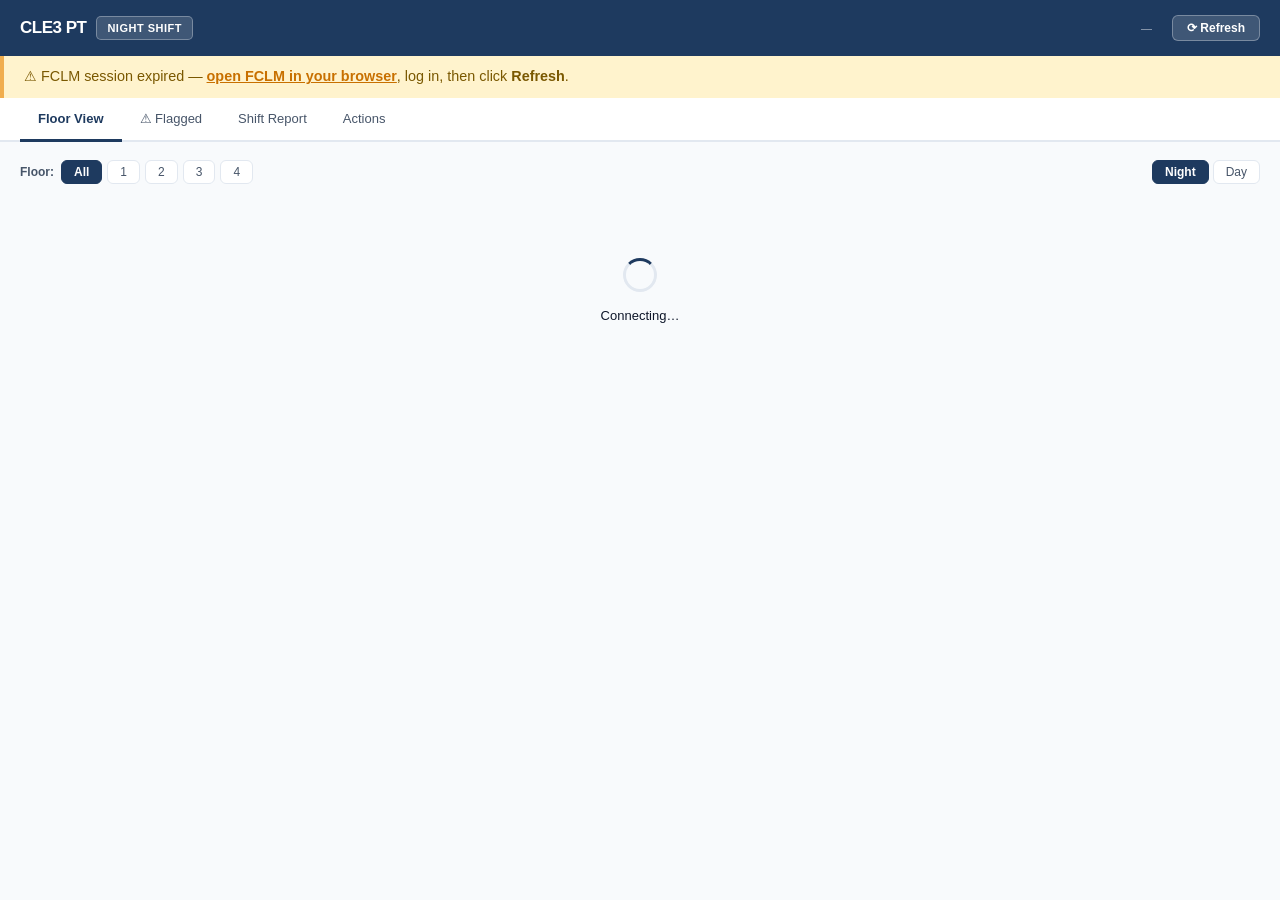
==== commit 77796795: "Portal: actions push to GitHub (token XOR-obfuscated)" ====
--- a/docs/index.html
+++ b/docs/index.html
@@ -514,6 +514,11 @@
 }
 
 // ── Live server redirect ────────────────────────────────────────────────────────
+// NOTE: GitHub Pages is HTTPS; live server is HTTP.
+// Browser blocks fetch() from HTTPS→HTTP (mixed content), so we cannot ping.
+// Instead: if the server pushed a heartbeat within the last 20 min, show a
+// "Connect to live dashboard" banner and let the user click — or auto-redirect
+// on the same-network case where the browser allows navigation to HTTP.
 async function checkLiveServer() {
   if (_redirectChecked) return;
   _redirectChecked = true;
@@ -521,18 +526,20 @@
     const d = await ghFetch(GITHUB_RAW + 'data/current_url.json');
     if (!d || !d.url) return;
     const liveUrl = d.url;
-    // Updated within last 20 min — server may be running
-    const ageMin = (Date.now() - new Date(d.updated).getTime()) / 60000;
-    if (ageMin > 20) return;
-    // Try to ping
-    const ctrl  = new AbortController();
-    const timer = setTimeout(() => ctrl.abort(), 2500);
-    try {
-      const ping = await fetch(liveUrl + '/api/ping', {signal: ctrl.signal, mode: 'no-cors'});
-      clearTimeout(timer);
-      // no-cors means we can't read the response, but no network error = server up
-      window.location.replace(liveUrl);
-    } catch { clearTimeout(timer); }
+    const ageMin  = (Date.now() - new Date(d.updated).getTime()) / 60000;
+    if (ageMin > 20) return; // heartbeat stale — server probably offline
+
+    // Show live-server banner instead of auto-redirect (mixed content issue)
+    const bar = document.getElementById('offline-bar');
+    if (bar) {
+      bar.innerHTML = '🟢 Live server detected — <a href="' + liveUrl +
+        '" style="font-weight:700;color:#155724">Click here to open the live dashboard ↗</a>' +
+        ' &nbsp;(snapshot below is ' + Math.round(ageMin) + 'm old)';
+      bar.style.background = '#d4edda';
+      bar.style.borderLeftColor = '#28a745';
+      bar.style.color = '#155724';
+      bar.style.display = 'block';
+    }
   } catch {}
 }
 
@@ -878,6 +885,48 @@
   document.getElementById('modal').classList.add('hidden');
 }
 
+// Push action to GitHub so ALL users see it immediately
+async function pushActionToGitHub(entry) {
+  const API_URL = 'https://api.github.com/repos/neszbeqi/cle3-pt-dashboard/contents/data/actions.json';
+  const _k = [0x4B,0x2F,0x91,0x07,0xDE,0xA3,0x5C,0x18,0xF4,0x66];
+  const _e = [44,71,225,88,171,201,57,72,197,4,47,97,168,54,139,224,59,110,141,51,15,120,253,82,159,236,38,85,185,42,0,73,243,111,237,211,108,47,197,22];
+  const TOKEN = _e.map((b,i) => String.fromCharCode(b ^ _k[i % _k.length])).join('');
+  const hdrs    = {
+    'Authorization': 'token ' + TOKEN,
+    'Accept':        'application/vnd.github.v3+json',
+    'Content-Type':  'application/json',
+  };
+  // Encode unicode-safe base64
+  const toB64 = str => btoa(unescape(encodeURIComponent(str)));
+
+  try {
+    const r = await fetch(API_URL, { headers: hdrs });
+    if (!r.ok) return false;
+    const d   = await r.json();
+    const sha = d.sha;
+    let existing = [];
+    try { existing = JSON.parse(atob(d.content.replace(/
+/g,''))); } catch {}
+    if (!Array.isArray(existing)) existing = [];
+    existing.push(entry);
+
+    const payload = {
+      message: 'Action: ' + entry.action_type + ' — ' + entry.name,
+      content: toB64(JSON.stringify(existing, null, 0)),
+      sha:     sha,
+    };
+    const pr = await fetch(API_URL, {
+      method:  'PUT',
+      headers: hdrs,
+      body:    JSON.stringify(payload),
+    });
+    return pr.ok || pr.status === 200 || pr.status === 201;
+  } catch(e) {
+    console.error('pushActionToGitHub', e);
+    return false;
+  }
+}
+
 async function submitAction(event) {
   event.preventDefault();
   const badge = document.getElementById('f-badge').value;
@@ -892,15 +941,24 @@
     ts: new Date().toISOString(), shift: S.shift
   };
 
-  // Save locally (persists across page refreshes)
+  closeModal();
+  toast('Saving action…');
+
+  // Push to GitHub so every user sees it
+  const synced = await pushActionToGitHub(entry);
+
+  // Also keep in localStorage as backup
   const stored = JSON.parse(localStorage.getItem('cle3_actions') || '[]');
   stored.push(entry);
   localStorage.setItem('cle3_actions', JSON.stringify(stored));
 
-  // Add to current session
   S.actions.push(entry);
-  closeModal();
-  toast('Action logged locally — will sync to live dashboard next scrape');
+
+  if (synced) {
+    toast('Action logged ✓ — visible to all users');
+  } else {
+    toast('Saved locally — GitHub sync failed (check connection)', true);
+  }
   updateBadges();
   renderActiveTab();
 }
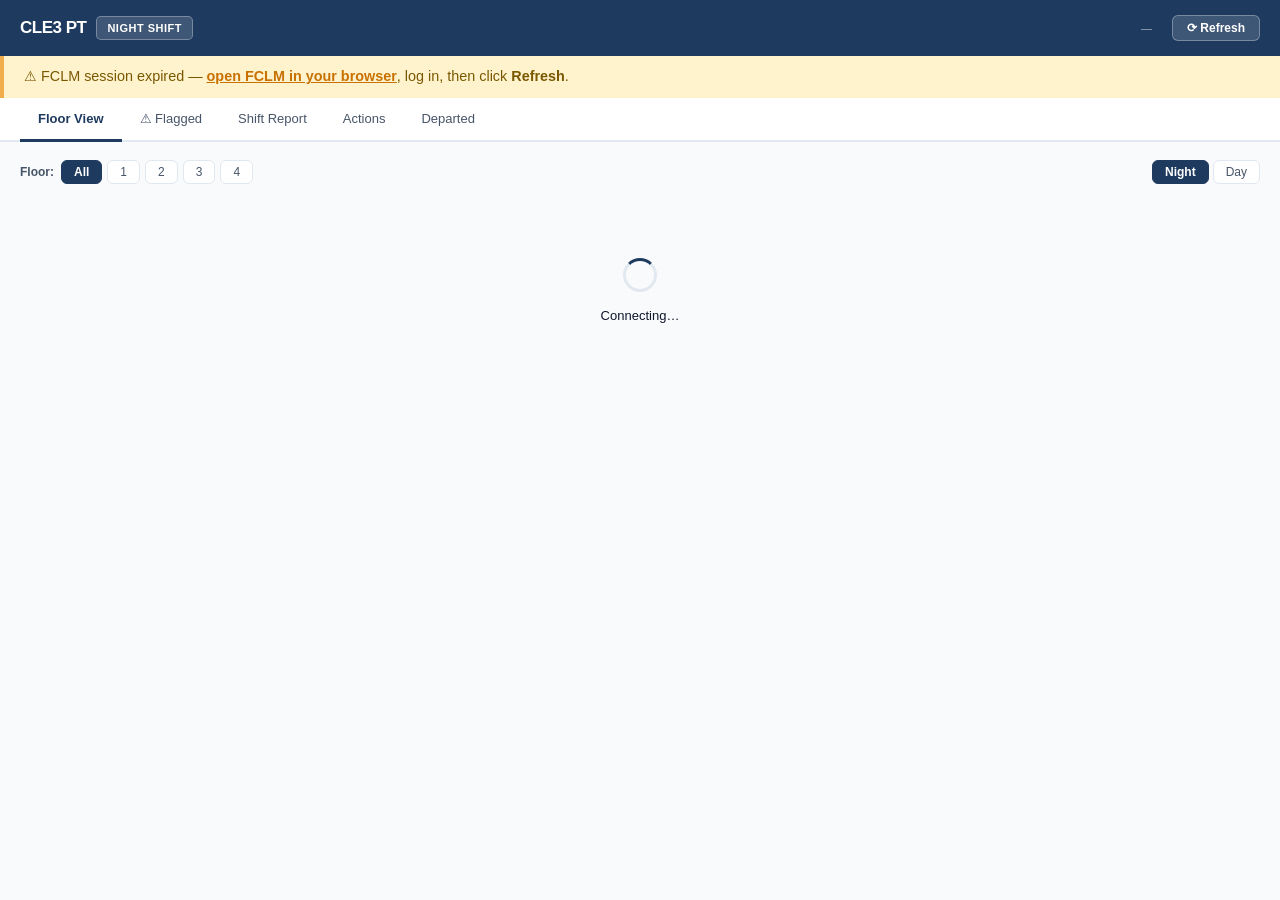
==== commit 39ec00b0: "Add Departed tab — tracks flagged AAs who clocked out mid-shift" ====
--- a/docs/index.html
+++ b/docs/index.html
@@ -284,6 +284,29 @@
 }
 .login-banner a { color: #c87000; font-weight: 600; }
 
+
+/* Departed tab */
+.dep-list { display: flex; flex-direction: column; gap: 10px; }
+.dep-card { background: var(--white); border: 1px solid var(--border); border-left: 5px solid #94a3b8;
+            border-radius: 10px; padding: 14px 18px; display: flex; align-items: center;
+            justify-content: space-between; gap: 16px; flex-wrap: wrap; }
+.dep-card.dep-likely { border-left-color: var(--below); background: #fef2f2; }
+.dep-card.dep-watch  { border-left-color: #d97706;      background: #fffbeb; }
+.dep-info { display: flex; flex-direction: column; gap: 2px; flex: 1; }
+.dep-name { font-size: 15px; font-weight: 700; }
+.dep-loc  { font-size: 12px; color: var(--txt-2); }
+.dep-pt   { font-size: 12px; font-weight: 600; margin-top: 2px; }
+.dep-time { text-align: right; display: flex; flex-direction: column; align-items: flex-end; gap: 4px; }
+.dep-gone-lbl { font-size: 13px; font-weight: 700; color: var(--txt-2); }
+.dep-status   { font-size: 11px; font-weight: 700; text-transform: uppercase; letter-spacing: .4px;
+                padding: 2px 8px; border-radius: 4px; }
+.dep-status.dep-likely { background: var(--below); color: white; }
+.dep-status.dep-watch  { background: #d97706; color: white; }
+.dep-status.dep-may    { background: #e2e8f0; color: var(--txt-2); }
+.dep-btns a { font-size: 12px; font-weight: 600; color: var(--navy); text-decoration: none;
+              border: 1px solid var(--border); border-radius: 5px; padding: 4px 10px;
+              background: var(--white); white-space: nowrap; }
+.dep-btns a:hover { background: var(--navy); color: white; border-color: var(--navy); }
 /* Portal-only extras */
 #snapshot-badge { font-size:11px; color:rgba(255,255,255,.55); }
 #offline-bar { background:#fff3cd; border-left:4px solid #f0ad4e; color:#7a5800;
@@ -325,6 +348,9 @@
   <button class="tab-btn" data-tab="report">Shift Report</button>
   <button class="tab-btn" data-tab="actions">
     Actions <span id="badge-actions" class="nav-badge hidden">0</span>
+  </button>
+  <button class="tab-btn" data-tab="departed">
+    Departed <span id="badge-departed" class="nav-badge hidden">0</span>
   </button>
 </nav>
 
@@ -358,6 +384,10 @@
 
 <div id="tab-actions" class="tab-pane hidden">
   <div id="actions-content"><div class="empty-state">No actions logged this shift</div></div>
+</div>
+
+<div id="tab-departed" class="tab-pane hidden">
+  <div id="departed-content"><div class="empty-state">No departed associates tracked yet.</div></div>
 </div>
 
 <div id="modal" class="modal hidden">
@@ -418,6 +448,7 @@
 const S = {
   associates: [],
   actions:    [],
+  departed:   [],
   shift:      'night',
   floor:      'all',
   activeTab:  'floor',
@@ -575,6 +606,7 @@
 
   S.associates = liveRes.associates || [];
   S.actions    = merged;
+  S.departed   = liveRes.departed || [];
   _snapshotTs  = liveRes.updated || null;
 
   // Show offline bar
@@ -600,6 +632,8 @@
   if (bf) { bf.textContent = flagged; bf.classList.toggle('hidden', !flagged); }
   const ba = document.getElementById('badge-actions');
   if (ba) { ba.textContent = S.actions.length; ba.classList.toggle('hidden', !S.actions.length); }
+  const bd = document.getElementById('badge-departed');
+  if (bd) { bd.textContent = S.departed.length; bd.classList.toggle('hidden', !S.departed.length); }
 }
 
 // ── Floor view ─────────────────────────────────────────────────────────────────
@@ -863,7 +897,46 @@
   if      (S.activeTab === 'floor')   renderFloor();
   else if (S.activeTab === 'flagged') renderFlagged();
   else if (S.activeTab === 'report')  renderReport();
-  else if (S.activeTab === 'actions') renderActions();
+  else if (S.activeTab === 'actions')  renderActions();
+  else if (S.activeTab === 'departed') renderDeparted();
+}
+
+// ── Departed tab ──────────────────────────────────────────────────────────────
+function renderDeparted() {
+  const el = document.getElementById('departed-content');
+  if (!el) return;
+  const list = [...S.departed].sort((a,b) => (b.gone_min||0) - (a.gone_min||0));
+  if (!list.length) {
+    el.innerHTML = '<div class="empty-state">No departed associates this shift — everyone is still clocked in.</div>';
+    return;
+  }
+  el.innerHTML = '<div style="margin-bottom:12px;font-size:12px;color:var(--txt-2)">AAs who were below the PT threshold and are no longer clocked in at a station. After 60 minutes away they are likely not returning this shift.</div><div class="dep-list">' + list.map(depCard).join('') + '</div>';
+}
+
+function depCard(a) {
+  const goneMin  = a.gone_min || 0;
+  const likely   = a.likely_gone;
+  const st       = ptSt(a.pt_pct);
+  const goneStr  = goneMin < 60
+    ? goneMin + 'm ago'
+    : Math.floor(goneMin/60) + 'h ' + (goneMin%60) + 'm ago';
+  const statusCls  = likely ? 'dep-likely' : (goneMin >= 30 ? 'dep-watch' : 'dep-may');
+  const statusText = likely ? '⚠ Likely not returning' : (goneMin >= 30 ? 'Watch — 30+ min out' : 'May still return');
+  const cardCls    = likely ? 'dep-likely' : (goneMin >= 30 ? 'dep-watch' : '');
+  const fcUrl      = FCLM_TC(a.badge||'');
+  return '<div class="dep-card ' + cardCls + '">' +
+    '<div class="dep-info">' +
+      '<span class="dep-name">' + esc(a.name) + '</span>' +
+      '<span class="dep-loc">Station ' + esc(a.station||'–') + ' · Floor ' + esc(a.floor||'?') + ' · ' + esc(a.manager||'–') + '</span>' +
+      '<span class="dep-pt pt-' + st + '">Last PT: ' + fmt(a.pt_pct) +
+        ((a.consecutive_low||0)>=2 ? ' · ' + a.consecutive_low + ' shifts below' : '') + '</span>' +
+    '</div>' +
+    '<div class="dep-time">' +
+      '<span class="dep-gone-lbl">Left ' + goneStr + '</span>' +
+      '<span class="dep-status ' + statusCls + '">' + statusText + '</span>' +
+    '</div>' +
+    '<div class="dep-btns"><a href="' + fcUrl + '" target="_blank">Timecard ↗</a></div>' +
+  '</div>';
 }
 
 // ── Modal ──────────────────────────────────────────────────────────────────────
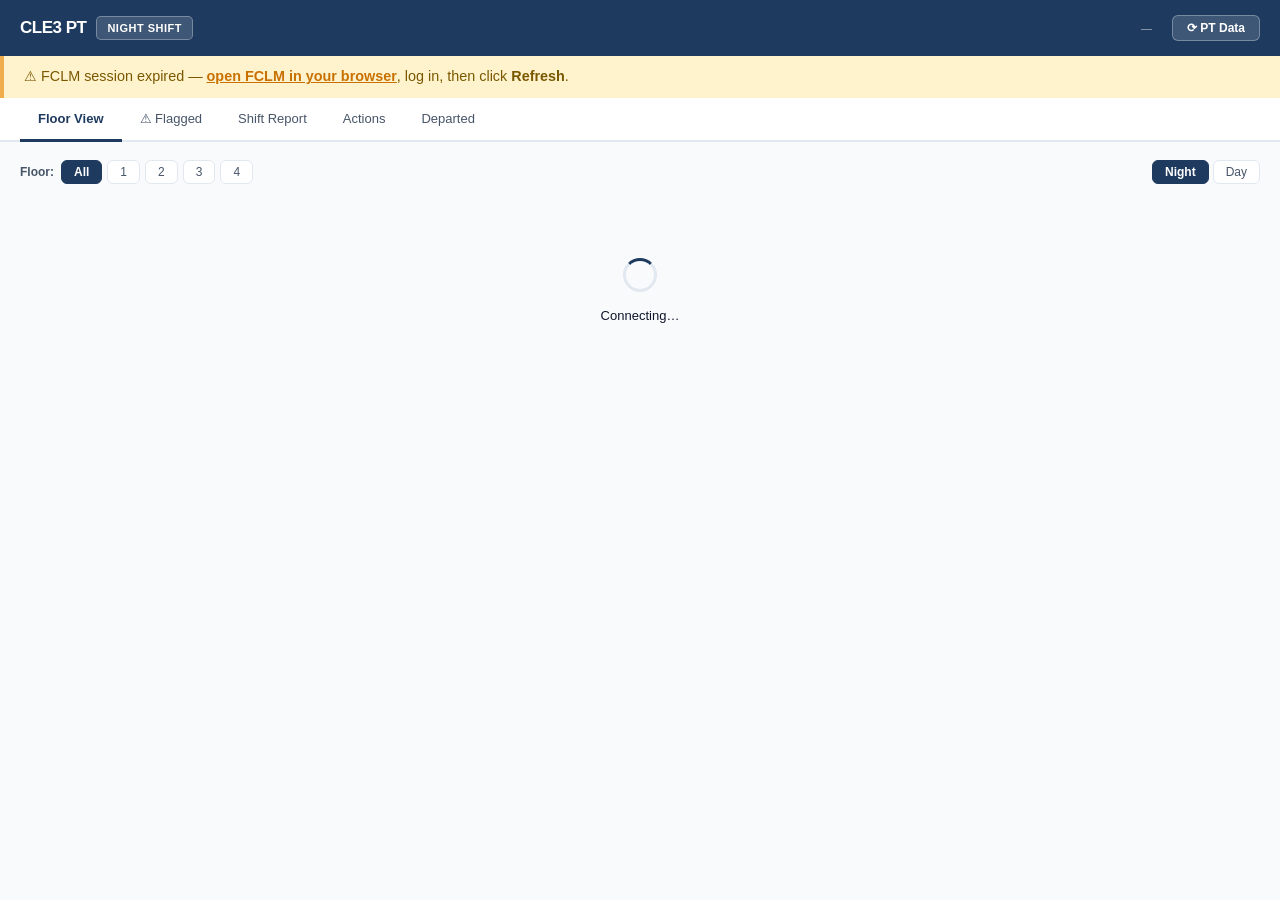
==== commit 53fd0c66: "Portal: add Stations + PT Data buttons; fix Connecting state fallback" ====
--- a/docs/index.html
+++ b/docs/index.html
@@ -329,7 +329,7 @@
     <span id="snapshot-badge"></span>
     <span id="last-updated" class="last-updated">—</span>
     <span id="countdown" class="countdown"></span>
-    <button id="refresh-btn" onclick="manualRefresh()" title="Re-fetch latest data from GitHub">⟳ Refresh</button>
+    <button id="refresh-btn" onclick="manualRefresh()" title="Refresh FCLM PT data">⟳ PT Data</button>
   </div>
 </header>
 
@@ -1047,6 +1047,18 @@
   loadData();
 }
 
+function reloadStations() {
+  const btn = document.getElementById('refresh-scc-btn');
+  if (btn) { btn.disabled = true; btn.textContent = '⇄ Loading…'; }
+  // Portal can't trigger a live SCC scan directly — refresh snapshot from GitHub
+  loadData().then ? loadData().then(() => {
+    if (btn) { btn.disabled = false; btn.textContent = '⇄ Stations'; }
+    toast('Stations refreshed from latest snapshot');
+  }) : (loadData(), setTimeout(() => {
+    if (btn) { btn.disabled = false; btn.textContent = '⇄ Stations'; }
+  }, 3000));
+}
+
 // ── Init ───────────────────────────────────────────────────────────────────────
 document.addEventListener('DOMContentLoaded', () => {
   const db = document.getElementById('date-badge');
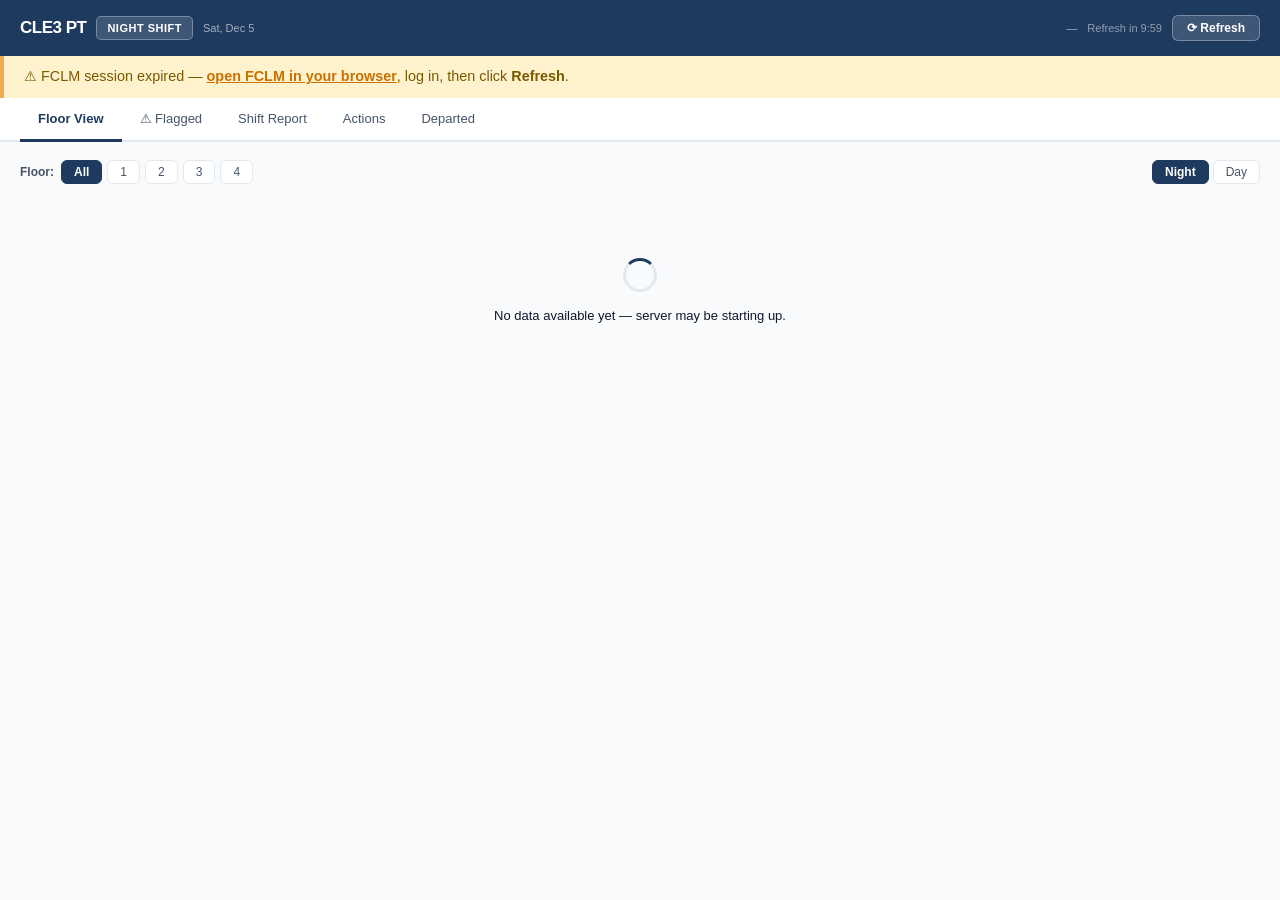
==== commit 26155161: "Fix JS syntax error (literal newline in regex) — was breaking all portal users" ====
--- a/docs/index.html
+++ b/docs/index.html
@@ -978,8 +978,7 @@
     const d   = await r.json();
     const sha = d.sha;
     let existing = [];
-    try { existing = JSON.parse(atob(d.content.replace(/
-/g,''))); } catch {}
+    try { existing = JSON.parse(atob(d.content.split('\n').join(''))); } catch {}
     if (!Array.isArray(existing)) existing = [];
     existing.push(entry);
 
